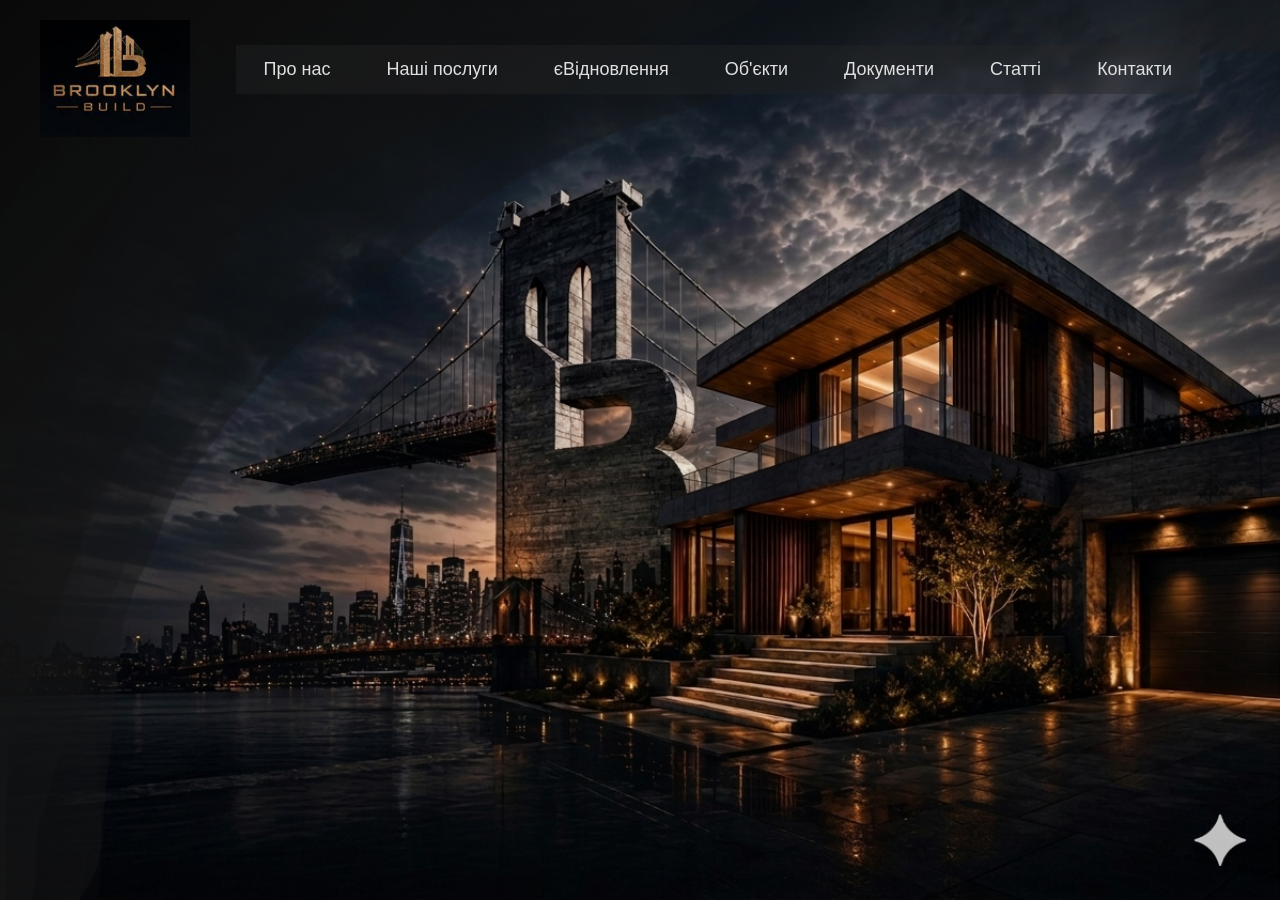
==== index.html @ 76607cf1 "Add files via upload" ====
<!DOCTYPE html>
<html lang="ru">
<head>
    <meta charset="UTF-8">
    <meta name="viewport" content="width=device-width, initial-scale=1.0">
    <title>Элитная Недвижимость</title>
    <link rel="stylesheet" href="style.css">
</head>
<body>
    <!-- СТАРТОВАЯ СТРАНИЦА -->
    <div id="home-page" class="page-container">
        <header class="header">
            <div class="logo">
                <img src="logo.png" alt="Логотип">
            </div>
            
            <nav class="nav-menu">
                <button class="nav-btn">Про нас</button>
                <button class="nav-btn">Наші послуги</button>
                <button class="nav-btn">єВідновлення</button>
                <button class="nav-btn">Об'єкти</button>
                <button class="nav-btn">Документи</button>
                <button class="nav-btn">Статті</button>
                <button class="nav-btn">Контакти</button>
            </nav>
        </header>

        <main class="main-content">
            <div class="estate-image">
                <picture>
                    <source media="(max-width: 768px)" srcset="estateMobile.png">
                    <img src="estate.png" alt="BROOKLYN BUILD">
                </picture>
            </div>
        </main>
    </div>

    <!-- ЭКРАН-ЗАГЛУШКА (скрыт по умолчанию) -->
    <div id="stub-page" class="page-container hidden">
        <header class="header">
            <div class="logo stub-logo">
                <img src="logo.png" alt="Логотип">
            </div>
        </header>
        <div class="stub-content">
            <button id="back-btn" class="nav-btn back-btn">Назад</button>
        </div>
    </div>

    <script src="script.js"></script>
</body>
</html>
---- style.css ----
/* Полный сброс отступов */
* {
    margin: 0;
    padding: 0;
    box-sizing: border-box;
}

body {
    background: linear-gradient(135deg, #0a0a0a 0%, #2c2c2c 100%);
    color: #ffffff;
    font-family: sans-serif;
    min-height: 100vh;
    position: relative;
    overflow-x: hidden;
}

/* --- ЛОГИКА ПЕРЕХОДОВ И ЗАГЛУШКА --- */
.hidden {
    display: none !important;
}

.page-container {
    width: 100%;
    height: 100vh;
    transition: opacity 0.5s ease, transform 0.5s ease;
    opacity: 1;
    transform: scale(1);
    position: absolute; 
    top: 0;
    left: 0;
}

/* Класс для плавного исчезновения и "отлетания" назад */
.fade-out {
    opacity: 0;
    transform: scale(0.95);
    pointer-events: none;
}

/* --- ЭКРАН-ЗАГЛУШКА --- */
#stub-page {
    z-index: 20;
    display: flex;
    flex-direction: column;
}

/* Принудительно включаем flex, когда страница активна */
#stub-page:not(.hidden) {
    display: flex !important;
}

.stub-logo {
    padding: 20px 40px;
}

.stub-logo img {
    max-width: 80px; 
}

.stub-content {
    flex-grow: 1;
    display: flex;
    justify-content: center;
    align-items: center;
}

.back-btn {
    font-size: 45px;          
    padding: 30px 120px;       
    border: 3px solid #D4AF37; 
    text-align: center;
}

/* --- ФОНОВЫЙ СЛОЙ (estate.png / estateMobile.png) --- */
.main-content {
    position: absolute;
    top: 0;
    left: 0;
    width: 100%;
    height: 100%;
    z-index: -1;
    display: flex;
    justify-content: flex-end; 
    align-items: center;
    padding: 0;
    pointer-events: none;
    overflow: hidden;
}

.estate-image, .estate-image picture {
    display: block;
    height: 100%;
}

.estate-image img {
    height: 100vh; 
    width: auto;
    object-fit: contain;
    object-position: right;
}

/* --- ВЕРХНИЙ СЛОЙ --- */
.header {
    display: flex;
    justify-content: space-between;
    align-items: flex-start;
    padding: 20px 40px;
    position: relative;
    z-index: 10;
}

.logo img {
    max-width: 150px;
    height: auto;
}

/* --- НАВИГАЦИЯ (Десктоп) --- */
.nav-menu {
    display: flex;
    gap: 0;
    margin-top: 25px;   
    margin-right: 40px; 
}

.nav-btn {
    background: rgba(40, 40, 40, 0.39); 
    color: #e0e0e0;
    border: none; 
    padding: 14px 28px; 
    cursor: pointer;
    font-size: 18px; 
    backdrop-filter: blur(5px);
    transition: all 0.3s ease;
    outline: none;
}

.nav-btn:hover {
    background: rgba(212, 175, 55, 0.15);
    color: #D4AF37;
    box-shadow: inset 0 0 15px rgba(212, 175, 55, 0.3), 0 0 10px rgba(212, 175, 55, 0.2);
}

.nav-btn:active {
    background: rgba(212, 175, 55, 0.3);
    color: #ffffff;
    box-shadow: inset 0 0 20px rgba(212, 175, 55, 0.5);
    transform: scale(0.98);
}

/* --- МОБИЛЬНАЯ ВЕРСИЯ (ДО 768px) --- */
@media (max-width: 768px) {
    /* Стили для первой страницы */
    #home-page .header {
        flex-direction: column;
        padding: 20px;
        height: 100vh;
    }

    .nav-menu {
        flex-direction: column;
        align-items: flex-start;
        margin: auto 0; 
        width: max-content; 
    }

    .nav-menu .nav-btn {
        width: 100%; 
        text-align: left;
        padding: 12px 20px; 
        font-size: 16px;
    }

    .main-content {
        justify-content: center; 
    }

    .estate-image img {
        max-width: 100vw;
        height: 100vh;
        object-fit: cover; 
        object-position: center;
        opacity: 1; 
    }

    /* Стили для страницы-заглушки */
    #stub-page {
        height: 100vh;
    }

    /* Возвращаем шапке заглушки нормальную высоту, чтобы она не выталкивала контент */
    #stub-page .header {
        height: auto;
        flex-direction: row;
        padding: 20px;
    }

    #stub-page .stub-logo {
        padding: 0;
    }

    /* Центрируем контент строго по центру экрана */
    #stub-page .stub-content {
        display: flex;
        flex-grow: 1;
        justify-content: center;
        align-items: center;
        width: 100%;
    }

    /* Делаем огромную кнопку адаптивной для мобильных */
    #stub-page .back-btn {
        font-size: 28px;          /* Чуть уменьшаем на смартфонах, чтобы не ломала экран */
        padding: 20px 60px;       
        width: auto;        
        margin: 0 auto;     
    }
}
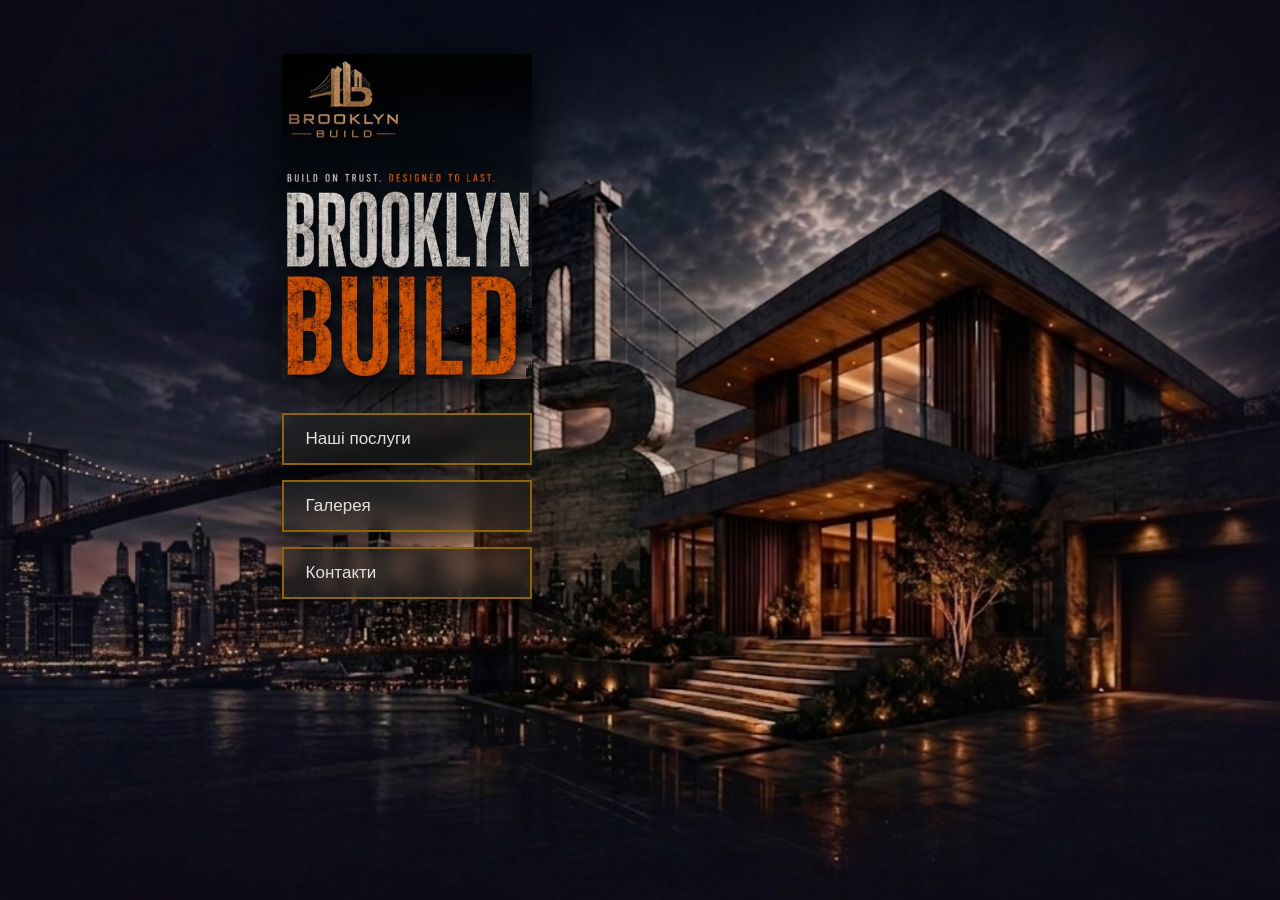
==== commit 5f346dae: "build 2" ====
--- a/index.html
+++ b/index.html
@@ -7,24 +7,8 @@
     <link rel="stylesheet" href="style.css">
 </head>
 <body>
-    <!-- СТАРТОВАЯ СТРАНИЦА -->
     <div id="home-page" class="page-container">
-        <header class="header">
-            <div class="logo">
-                <img src="logo.png" alt="Логотип">
-            </div>
-            
-            <nav class="nav-menu">
-                <button class="nav-btn">Про нас</button>
-                <button class="nav-btn">Наші послуги</button>
-                <button class="nav-btn">єВідновлення</button>
-                <button class="nav-btn">Об'єкти</button>
-                <button class="nav-btn">Документи</button>
-                <button class="nav-btn">Статті</button>
-                <button class="nav-btn">Контакти</button>
-            </nav>
-        </header>
-
+        
         <main class="main-content">
             <div class="estate-image">
                 <picture>
@@ -33,17 +17,59 @@
                 </picture>
             </div>
         </main>
+
+        <div class="content-wrapper">
+            <header class="header">
+                <div class="logo">
+                    <img src="logo.png" alt="Логотип">
+                </div>
+                
+                <nav class="nav-menu">
+                    <div class="dropdown-wrapper">
+                        <button class="nav-btn" id="services-btn">Наші послуги</button>
+                        <div class="dropdown-menu hidden" id="services-dropdown">
+                            <button class="sub-nav-btn">капітальне будівництво</button>
+                            <button class="sub-nav-btn">інженерні мережі</button>
+                            <button class="sub-nav-btn">ремонт та оздоблення</button>
+                            <button class="sub-nav-btn">проектування та дизайн</button>
+                            <button class="sub-nav-btn">операції з нерухомістю</button>
+                        </div>
+                    </div>
+                    <button class="nav-btn" data-target="gallery-page">Галерея</button>
+                    <button class="nav-btn" id="to-contacts-btn">Контакти</button>
+                </nav>
+            </header>
+        </div>
     </div>
 
-    <!-- ЭКРАН-ЗАГЛУШКА (скрыт по умолчанию) -->
     <div id="stub-page" class="page-container hidden">
-        <header class="header">
+        <header class="header-stub">
             <div class="logo stub-logo">
                 <img src="logo.png" alt="Логотип">
             </div>
         </header>
         <div class="stub-content">
-            <button id="back-btn" class="nav-btn back-btn">Назад</button>
+            <button class="nav-btn back-btn">Назад</button>
+        </div>
+    </div>
+
+    <div id="gallery-page" class="page-container gallery-container hidden">
+        <header class="header-stub" style="display: flex; justify-content: space-between; align-items: center;">
+            <div class="logo stub-logo">
+                <img src="logo.png" alt="Логотип">
+            </div>
+            <button class="nav-btn back-btn" style="margin-right: 40px;">Назад</button>
+        </header>
+        
+        <div class="gallery-scroll-view">
+            <div class="gallery-feed">
+                <img src="img1.jpg" alt="Объект 1">
+                <img src="img2.jpg" alt="Объект 2">
+                <img src="img3.jpg" alt="Объект 3">
+                <img src="img4.jpg" alt="Объект 4">
+                <img src="img5.jpg" alt="Объект 5">
+                <img src="img6.jpg" alt="Объект 6">
+            </div>
         </div>
     </div>
 
--- a/style.css
+++ b/style.css
@@ -14,7 +14,7 @@
     overflow-x: hidden;
 }
 
-/* --- ЛОГИКА ПЕРЕХОДОВ И ЗАГЛУШКА --- */
+/* --- ЛОГИКА ПЕРЕХОДОВ --- */
 .hidden {
     display: none !important;
 }
@@ -30,48 +30,26 @@
     left: 0;
 }
 
-/* Класс для плавного исчезновения и "отлетания" назад */
 .fade-out {
     opacity: 0;
     transform: scale(0.95);
     pointer-events: none;
 }
 
-/* --- ЭКРАН-ЗАГЛУШКА --- */
-#stub-page {
-    z-index: 20;
-    display: flex;
-    flex-direction: column;
-}
-
-/* Принудительно включаем flex, когда страница активна */
-#stub-page:not(.hidden) {
-    display: flex !important;
-}
-
-.stub-logo {
-    padding: 20px 40px;
-}
-
-.stub-logo img {
-    max-width: 80px; 
-}
-
-.stub-content {
-    flex-grow: 1;
-    display: flex;
-    justify-content: center;
-    align-items: center;
-}
-
-.back-btn {
-    font-size: 45px;          
-    padding: 30px 120px;       
-    border: 3px solid #D4AF37; 
-    text-align: center;
-}
-
-/* --- ФОНОВЫЙ СЛОЙ (estate.png / estateMobile.png) --- */
+/* Анимация для Галереи */
+.gallery-container {
+    transform: translateY(100%);
+    transition: transform 0.6s cubic-bezier(0.25, 1, 0.5, 1), opacity 0.6s ease;
+    background: #0a0a0a;
+    overflow: hidden;
+    z-index: 30;
+}
+
+.gallery-container.slide-up {
+    transform: translateY(0);
+}
+
+/* --- ФОНОВЫЙ СЛОЙ --- */
 .main-content {
     position: absolute;
     top: 0;
@@ -80,7 +58,7 @@
     height: 100%;
     z-index: -1;
     display: flex;
-    justify-content: flex-end; 
+    justify-content: center; 
     align-items: center;
     padding: 0;
     pointer-events: none;
@@ -89,129 +67,237 @@
 
 .estate-image, .estate-image picture {
     display: block;
+    width: 100%;
     height: 100%;
 }
 
 .estate-image img {
     height: 100vh; 
-    width: auto;
-    object-fit: contain;
-    object-position: right;
-}
-
-/* --- ВЕРХНИЙ СЛОЙ --- */
+    width: 100vw;
+    object-fit: cover; 
+    object-position: center;
+}
+
+/* --- ВЕРХНИЙ СЛОЙ И ЦЕНТРИРОВАНИЕ --- */
+.content-wrapper {
+    position: relative;
+    width: 100%;
+    max-width: 1400px; 
+    margin: 0 auto;
+    height: 100vh;
+    z-index: 10;
+    pointer-events: none; 
+}
+
+/* ПОДНЯЛИ ВЫШЕ ПО ВЕРТИКАЛИ */
 .header {
-    display: flex;
-    justify-content: space-between;
-    align-items: flex-start;
+    position: absolute;
+    top: 6vh; /* Было 15vh, подняли выше, чтобы влезли кнопки */
+    left: 22%; 
+    display: flex;
+    flex-direction: column; 
+    gap: 30px; /* Чуть уменьшили разрыв между лого и кнопками */
+    pointer-events: auto; 
+    padding: 0;
+}
+
+.logo img {
+    max-width: 250px;
+    height: auto;
+    filter: drop-shadow(0px 15px 20px rgba(0, 0, 0, 0.8)); 
+}
+
+/* --- НАВИГАЦИЯ (Десктоп) --- */
+.nav-menu {
+    display: flex;
+    flex-direction: column; 
+    gap: 15px; 
+    margin: 0;
+    width: 250px; /* СУЗИЛИ МЕНЮ под ширину логотипа-баннера (было 300px) */
+}
+
+.nav-btn {
+    width: 100%;
+    text-align: left; 
+    background: rgba(30, 30, 30, 0.6); 
+    color: #e0e0e0;
+    border: 2px solid #8B6508; 
+    padding: 14px 22px; 
+    cursor: pointer;
+    font-size: 17px; 
+    backdrop-filter: blur(8px);
+    transition: all 0.3s ease;
+    outline: none;
+    box-shadow: 0 10px 20px rgba(0, 0, 0, 0.6); 
+}
+
+.nav-btn:hover {
+    background: rgba(212, 175, 55, 0.2);
+    color: #D4AF37;
+    border-color: #D4AF37;
+    box-shadow: 0 15px 25px rgba(0, 0, 0, 0.8), inset 0 0 15px rgba(212, 175, 55, 0.2);
+}
+
+.nav-btn:active {
+    transform: scale(0.98);
+}
+
+/* --- ВЫПАДАЮЩЕЕ МЕНЮ (ОТКРЫТИЕ ВПРАВО-ВВЕРХ) --- */
+.dropdown-wrapper {
+    position: relative;
+    width: 100%;
+}
+
+.dropdown-menu {
+    position: absolute; 
+    bottom: -15px;      /* Выравниваем меню снизу-вверх, чтобы оно не уходило за экран */
+    left: 100%;         
+    margin-left: 15px;  
+    width: max-content; 
+    display: flex;
+    flex-direction: column;
+    gap: 8px;
+    animation: slideUpRight 0.3s ease forwards; /* Новая анимация */
+    z-index: 50;        
+}
+
+.sub-nav-btn {
+    background: rgba(15, 15, 15, 0.8);
+    color: #cccccc;
+    border: 1px solid #8B6508;
+    border-left: 4px solid #8B6508; 
+    padding: 12px 20px;
+    cursor: pointer;
+    font-size: 16px;
+    text-align: left;
+    transition: all 0.3s ease;
+    box-shadow: 0 5px 15px rgba(0, 0, 0, 0.5);
+    width: 100%;
+}
+
+.sub-nav-btn:hover {
+    background: rgba(212, 175, 55, 0.15);
+    color: #D4AF37;
+    border-left-color: #D4AF37;
+    transform: translateX(5px); 
+}
+
+/* Анимация вылета вправо и вверх */
+@keyframes slideUpRight {
+    from { opacity: 0; transform: translate(-15px, 15px); }
+    to { opacity: 1; transform: translate(0, 0); }
+}
+
+@keyframes slideDown {
+    from { opacity: 0; transform: translateY(-15px); }
+    to { opacity: 1; transform: translateY(0); }
+}
+
+/* --- ЭКРАНЫ: ЗАГЛУШКА И ГАЛЕРЕЯ --- */
+#stub-page {
+    z-index: 20;
+    display: flex;
+    flex-direction: column;
+}
+#stub-page:not(.hidden) { display: flex !important; }
+
+.header-stub {
     padding: 20px 40px;
     position: relative;
     z-index: 10;
 }
-
-.logo img {
-    max-width: 150px;
+.stub-logo img { max-width: 80px; }
+
+.stub-content {
+    flex-grow: 1;
+    display: flex;
+    justify-content: center;
+    align-items: center;
+}
+
+.back-btn {
+    font-size: 30px;          
+    padding: 20px 80px;       
+    border: 3px solid #D4AF37; 
+    text-align: center;
+    width: auto;
+}
+
+/* --- ЛЕНТА ГАЛЕРЕИ --- */
+.gallery-scroll-view {
+    width: 100%;
+    height: calc(100vh - 120px); 
+    overflow-y: auto;
+    padding: 20px;
+}
+
+.gallery-feed {
+    display: flex;
+    flex-direction: column;
+    align-items: center;
+    gap: 40px; 
+    padding-bottom: 60px;
+}
+
+.gallery-feed img {
+    max-width: calc(100% - 40px); 
     height: auto;
-}
-
-/* --- НАВИГАЦИЯ (Десктоп) --- */
-.nav-menu {
-    display: flex;
-    gap: 0;
-    margin-top: 25px;   
-    margin-right: 40px; 
-}
-
-.nav-btn {
-    background: rgba(40, 40, 40, 0.39); 
-    color: #e0e0e0;
-    border: none; 
-    padding: 14px 28px; 
-    cursor: pointer;
-    font-size: 18px; 
-    backdrop-filter: blur(5px);
-    transition: all 0.3s ease;
-    outline: none;
-}
-
-.nav-btn:hover {
-    background: rgba(212, 175, 55, 0.15);
-    color: #D4AF37;
-    box-shadow: inset 0 0 15px rgba(212, 175, 55, 0.3), 0 0 10px rgba(212, 175, 55, 0.2);
-}
-
-.nav-btn:active {
-    background: rgba(212, 175, 55, 0.3);
-    color: #ffffff;
-    box-shadow: inset 0 0 20px rgba(212, 175, 55, 0.5);
-    transform: scale(0.98);
+    object-fit: contain;
+    box-shadow: 0 20px 40px rgba(0,0,0,0.5);
+    border: 1px solid rgba(212, 175, 55, 0.2);
 }
 
 /* --- МОБИЛЬНАЯ ВЕРСИЯ (ДО 768px) --- */
 @media (max-width: 768px) {
-    /* Стили для первой страницы */
-    #home-page .header {
-        flex-direction: column;
+    .header {
+        position: relative; 
+        top: 0;
+        left: 0; 
         padding: 20px;
-        height: 100vh;
+        gap: 30px;
+        align-items: center; 
+    }
+
+    .logo img {
+        max-width: 200px;
     }
 
     .nav-menu {
-        flex-direction: column;
-        align-items: flex-start;
-        margin: auto 0; 
-        width: max-content; 
-    }
-
-    .nav-menu .nav-btn {
-        width: 100%; 
-        text-align: left;
+        width: 100%;
+        max-width: 320px; 
+    }
+
+    .nav-btn {
         padding: 12px 20px; 
         font-size: 16px;
     }
 
-    .main-content {
-        justify-content: center; 
-    }
-
-    .estate-image img {
-        max-width: 100vw;
-        height: 100vh;
-        object-fit: cover; 
-        object-position: center;
-        opacity: 1; 
-    }
-
-    /* Стили для страницы-заглушки */
-    #stub-page {
-        height: 100vh;
-    }
-
-    /* Возвращаем шапке заглушки нормальную высоту, чтобы она не выталкивала контент */
-    #stub-page .header {
-        height: auto;
-        flex-direction: row;
+    /* На телефонах меню снова открывается ВНИЗ */
+    .dropdown-menu {
+        position: relative;
+        left: 0;
+        bottom: auto; /* Сбрасываем выравнивание по низу */
+        margin-left: 20px;
+        margin-top: 10px;
+        width: auto;
+        animation: slideDown 0.3s ease forwards;
+    }
+
+    .header-stub {
         padding: 20px;
     }
 
-    #stub-page .stub-logo {
-        padding: 0;
-    }
-
-    /* Центрируем контент строго по центру экрана */
-    #stub-page .stub-content {
-        display: flex;
-        flex-grow: 1;
-        justify-content: center;
-        align-items: center;
-        width: 100%;
-    }
-
-    /* Делаем огромную кнопку адаптивной для мобильных */
-    #stub-page .back-btn {
-        font-size: 28px;          /* Чуть уменьшаем на смартфонах, чтобы не ломала экран */
-        padding: 20px 60px;       
-        width: auto;        
-        margin: 0 auto;     
+    .stub-logo img {
+        max-width: 60px;
+    }
+
+    #gallery-page .back-btn, #stub-page .back-btn {
+        margin: 0 !important;
+        font-size: 16px;
+        padding: 10px 20px;
+    }
+
+    .gallery-scroll-view {
+        height: calc(100vh - 80px);
     }
 }
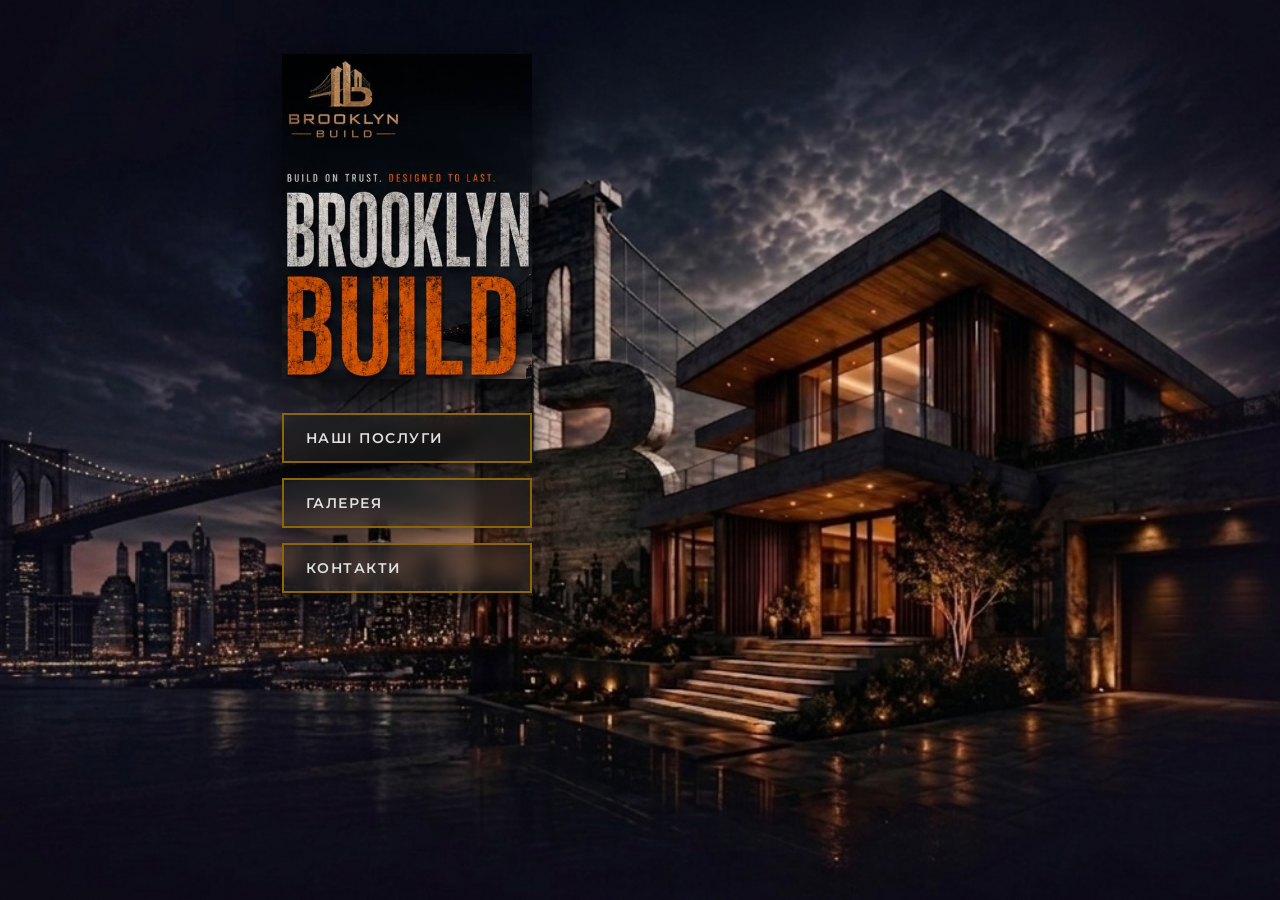
==== commit 703afb34: "Map" ====
--- a/index.html
+++ b/index.html
@@ -4,6 +4,10 @@
     <meta charset="UTF-8">
     <meta name="viewport" content="width=device-width, initial-scale=1.0">
     <title>Элитная Недвижимость</title>
+    <link rel="preconnect" href="https://fonts.googleapis.com">
+    <link rel="preconnect" href="https://fonts.gstatic.com" crossorigin>
+    <link href="https://fonts.googleapis.com/css2?family=Montserrat:wght@400;600&display=swap" rel="stylesheet">
+    
     <link rel="stylesheet" href="style.css">
 </head>
 <body>
--- a/style.css
+++ b/style.css
@@ -8,7 +8,7 @@
 body {
     background: linear-gradient(135deg, #0a0a0a 0%, #2c2c2c 100%);
     color: #ffffff;
-    font-family: sans-serif;
+    font-family: 'Montserrat', sans-serif; /* Изменили шрифт для всего сайта */
     min-height: 100vh;
     position: relative;
     overflow-x: hidden;
@@ -89,14 +89,13 @@
     pointer-events: none; 
 }
 
-/* ПОДНЯЛИ ВЫШЕ ПО ВЕРТИКАЛИ */
 .header {
     position: absolute;
-    top: 6vh; /* Было 15vh, подняли выше, чтобы влезли кнопки */
+    top: 6vh; 
     left: 22%; 
     display: flex;
     flex-direction: column; 
-    gap: 30px; /* Чуть уменьшили разрыв между лого и кнопками */
+    gap: 30px; 
     pointer-events: auto; 
     padding: 0;
 }
@@ -113,7 +112,7 @@
     flex-direction: column; 
     gap: 15px; 
     margin: 0;
-    width: 250px; /* СУЗИЛИ МЕНЮ под ширину логотипа-баннера (было 300px) */
+    width: 250px; 
 }
 
 .nav-btn {
@@ -124,7 +123,14 @@
     border: 2px solid #8B6508; 
     padding: 14px 22px; 
     cursor: pointer;
-    font-size: 17px; 
+    
+    /* СТИЛИЗАЦИЯ ТЕКСТА КНОПОК */
+    font-family: 'Montserrat', sans-serif;
+    font-size: 14px;                 /* Чуть уменьшили размер, так как шрифт сам по себе шире */
+    font-weight: 600;                /* Сделали буквы более выразительными */
+    text-transform: uppercase;       /* Все буквы заглавные (добавляет строгости) */
+    letter-spacing: 1.5px;           /* Стильный разряд между буквами */
+    
     backdrop-filter: blur(8px);
     transition: all 0.3s ease;
     outline: none;
@@ -142,7 +148,7 @@
     transform: scale(0.98);
 }
 
-/* --- ВЫПАДАЮЩЕЕ МЕНЮ (ОТКРЫТИЕ ВПРАВО-ВВЕРХ) --- */
+/* --- ВЫПАДАЮЩЕЕ МЕНЮ --- */
 .dropdown-wrapper {
     position: relative;
     width: 100%;
@@ -150,14 +156,14 @@
 
 .dropdown-menu {
     position: absolute; 
-    bottom: -15px;      /* Выравниваем меню снизу-вверх, чтобы оно не уходило за экран */
+    bottom: -15px;      
     left: 100%;         
     margin-left: 15px;  
     width: max-content; 
     display: flex;
     flex-direction: column;
     gap: 8px;
-    animation: slideUpRight 0.3s ease forwards; /* Новая анимация */
+    animation: slideUpRight 0.3s ease forwards; 
     z-index: 50;        
 }
 
@@ -168,7 +174,14 @@
     border-left: 4px solid #8B6508; 
     padding: 12px 20px;
     cursor: pointer;
-    font-size: 16px;
+    
+    /* СТИЛИЗАЦИЯ ПОДМЕНЮ */
+    font-family: 'Montserrat', sans-serif;
+    font-size: 12px;
+    font-weight: 400;
+    text-transform: uppercase;
+    letter-spacing: 1px;
+    
     text-align: left;
     transition: all 0.3s ease;
     box-shadow: 0 5px 15px rgba(0, 0, 0, 0.5);
@@ -182,7 +195,7 @@
     transform: translateX(5px); 
 }
 
-/* Анимация вылета вправо и вверх */
+/* Анимации */
 @keyframes slideUpRight {
     from { opacity: 0; transform: translate(-15px, 15px); }
     to { opacity: 1; transform: translate(0, 0); }
@@ -216,7 +229,7 @@
 }
 
 .back-btn {
-    font-size: 30px;          
+    font-size: 24px;          
     padding: 20px 80px;       
     border: 3px solid #D4AF37; 
     text-align: center;
@@ -269,14 +282,13 @@
 
     .nav-btn {
         padding: 12px 20px; 
-        font-size: 16px;
-    }
-
-    /* На телефонах меню снова открывается ВНИЗ */
+        font-size: 13px;
+    }
+
     .dropdown-menu {
         position: relative;
         left: 0;
-        bottom: auto; /* Сбрасываем выравнивание по низу */
+        bottom: auto; 
         margin-left: 20px;
         margin-top: 10px;
         width: auto;
@@ -293,7 +305,7 @@
 
     #gallery-page .back-btn, #stub-page .back-btn {
         margin: 0 !important;
-        font-size: 16px;
+        font-size: 14px;
         padding: 10px 20px;
     }
 
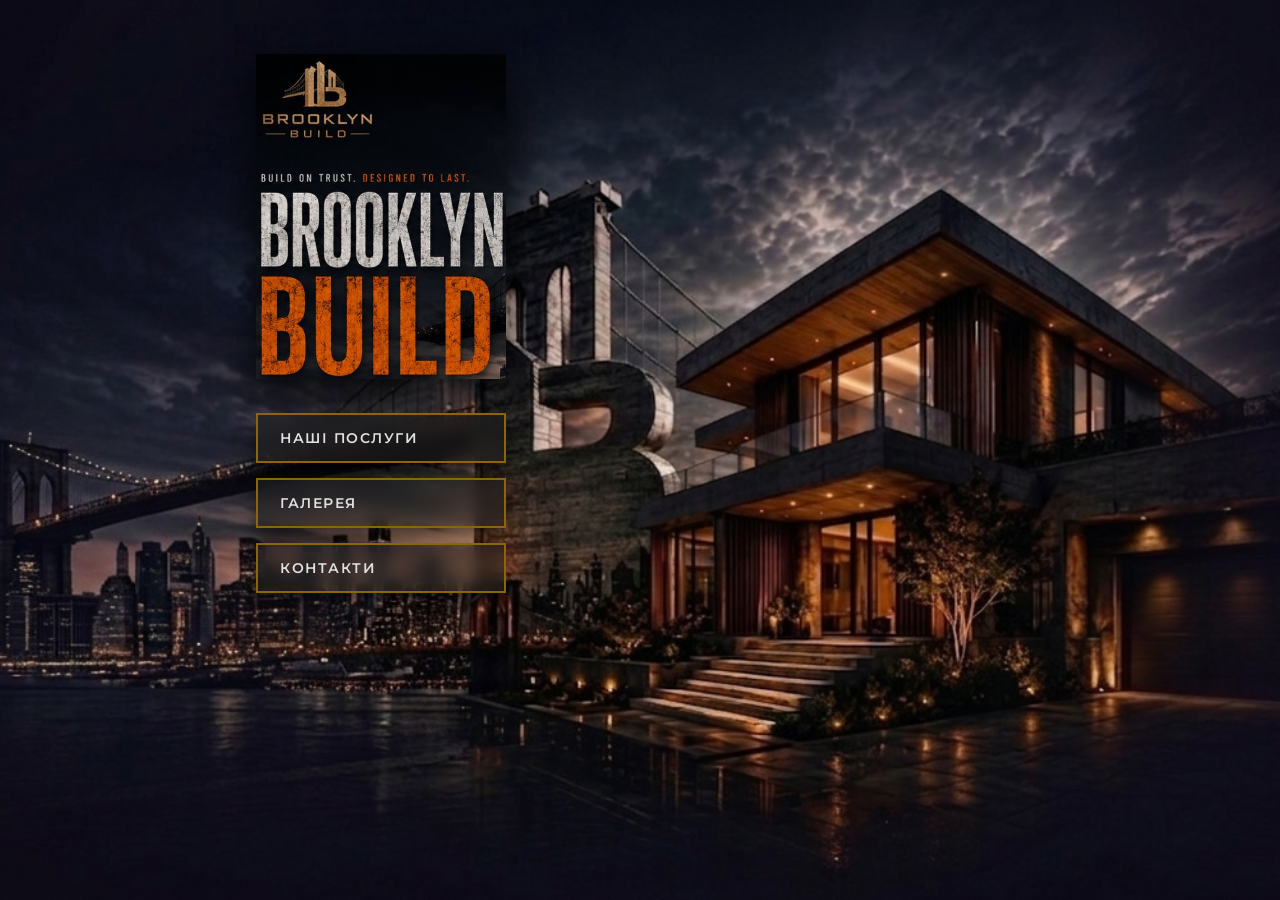
==== commit 6c8bb4b7: "map done" ====
--- a/index.html
+++ b/index.html
@@ -3,7 +3,7 @@
 <head>
     <meta charset="UTF-8">
     <meta name="viewport" content="width=device-width, initial-scale=1.0">
-    <title>Элитная Недвижимость</title>
+    <title>Brooklyn Build</title>
     <link rel="preconnect" href="https://fonts.googleapis.com">
     <link rel="preconnect" href="https://fonts.gstatic.com" crossorigin>
     <link href="https://fonts.googleapis.com/css2?family=Montserrat:wght@400;600&display=swap" rel="stylesheet">
--- a/style.css
+++ b/style.css
@@ -92,7 +92,7 @@
 .header {
     position: absolute;
     top: 6vh; 
-    left: 22%; 
+    left: 20%; 
     display: flex;
     flex-direction: column; 
     gap: 30px; 
@@ -168,7 +168,7 @@
 }
 
 .sub-nav-btn {
-    background: rgba(15, 15, 15, 0.8);
+    background: rgba(15, 15, 15, 0.933);
     color: #cccccc;
     border: 1px solid #8B6508;
     border-left: 4px solid #8B6508; 
@@ -189,10 +189,10 @@
 }
 
 .sub-nav-btn:hover {
-    background: rgba(212, 175, 55, 0.15);
-    color: #D4AF37;
-    border-left-color: #D4AF37;
-    transform: translateX(5px); 
+    background: #4b3900c8; /* Плотный золотой цвет без прозрачности */
+    color: #ffffff;      /* Текст становится черным для максимального контраста */
+    border-left-color: #ffffff; /* По желанию: левая полоска подсветится белым */
+    transform: translateX(8px); /* Легкий аккуратный сдвиг вправо при наведении */
 }
 
 /* Анимации */
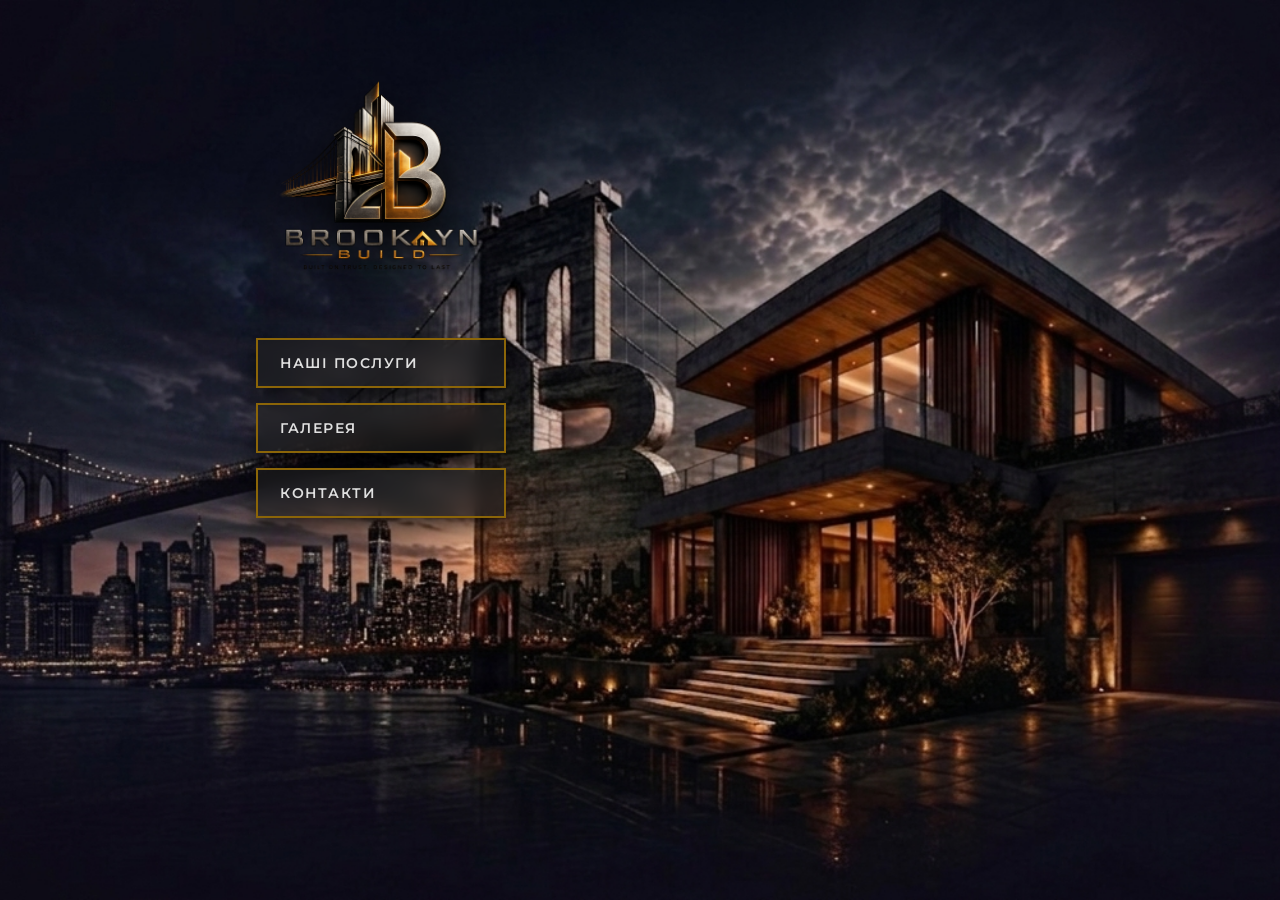
==== commit 9928f3d4: "updated logo" ====
--- a/index.html
+++ b/index.html
@@ -1,5 +1,5 @@
 <!DOCTYPE html>
-<html lang="ru">
+<html lang="uk">
 <head>
     <meta charset="UTF-8">
     <meta name="viewport" content="width=device-width, initial-scale=1.0">
@@ -7,7 +7,6 @@
     <link rel="preconnect" href="https://fonts.googleapis.com">
     <link rel="preconnect" href="https://fonts.gstatic.com" crossorigin>
     <link href="https://fonts.googleapis.com/css2?family=Montserrat:wght@400;600&display=swap" rel="stylesheet">
-    
     <link rel="stylesheet" href="style.css">
 </head>
 <body>
@@ -22,25 +21,48 @@
             </div>
         </main>
 
+        <button class="menu-toggle" id="menu-toggle-btn" aria-label="Відкрити меню">
+            <div class="burger-icon">
+                <span></span>
+                <span></span>
+                <span></span>
+            </div>
+        </button>
+
+        <div class="phone-widget" id="phone-widget">
+            <a href="tel:+380960906699" class="phone-number">+380 (96) 090 66 99</a>
+            <button class="phone-btn" id="phone-btn" aria-label="Зателефонувати">
+                <svg viewBox="0 0 24 24" width="24" height="24" fill="currentColor">
+                    <path d="M6.62 10.79a15.15 15.15 0 006.59 6.59l2.2-2.2a1 1 0 011.11-.27 11.72 11.72 0 003.74.6 1 1 0 011 1v3.5a1 1 0 01-1 1A16 16 0 013 4a1 1 0 011-1h3.5a1 1 0 011 1 11.72 11.72 0 00.6 3.74 1 1 0 01-.27 1.1l-2.21 2.22z"/>
+                </svg>
+            </button>
+        </div>
+
         <div class="content-wrapper">
             <header class="header">
                 <div class="logo">
                     <img src="logo.png" alt="Логотип">
                 </div>
                 
-                <nav class="nav-menu">
-                    <div class="dropdown-wrapper">
-                        <button class="nav-btn" id="services-btn">Наші послуги</button>
-                        <div class="dropdown-menu hidden" id="services-dropdown">
-                            <button class="sub-nav-btn">капітальне будівництво</button>
-                            <button class="sub-nav-btn">інженерні мережі</button>
-                            <button class="sub-nav-btn">ремонт та оздоблення</button>
-                            <button class="sub-nav-btn">проектування та дизайн</button>
-                            <button class="sub-nav-btn">операції з нерухомістю</button>
+                <nav class="nav-menu" id="mobile-nav-menu">
+                    <div class="menu-mobile-logo">
+                        <img src="logo.png" alt="Brooklyn Build">
+                    </div>
+
+                    <div class="nav-buttons-wrapper">
+                        <div class="dropdown-wrapper">
+                            <button class="nav-btn" id="services-btn">Наші послуги</button>
+                            <div class="dropdown-menu hidden" id="services-dropdown">
+                                <button class="sub-nav-btn">капітальне будівництво</button>
+                                <button class="sub-nav-btn">інженерні мережі</button>
+                                <button class="sub-nav-btn">ремонт та оздоблення</button>
+                                <button class="sub-nav-btn">проектування та дизайн</button>
+                                <button class="sub-nav-btn">операції з нерухомістю</button>
+                            </div>
                         </div>
+                        <button class="nav-btn" data-target="gallery-page">Галерея</button>
+                        <button class="nav-btn" id="to-contacts-btn">Контакти</button>
                     </div>
-                    <button class="nav-btn" data-target="gallery-page">Галерея</button>
-                    <button class="nav-btn" id="to-contacts-btn">Контакти</button>
                 </nav>
             </header>
         </div>
@@ -67,12 +89,12 @@
         
         <div class="gallery-scroll-view">
             <div class="gallery-feed">
-                <img src="img1.jpg" alt="Объект 1">
-                <img src="img2.jpg" alt="Объект 2">
-                <img src="img3.jpg" alt="Объект 3">
-                <img src="img4.jpg" alt="Объект 4">
-                <img src="img5.jpg" alt="Объект 5">
-                <img src="img6.jpg" alt="Объект 6">
+                <img src="img1.jpg" alt="Об'єкт 1">
+                <img src="img2.jpg" alt="Об'єкт 2">
+                <img src="img3.jpg" alt="Об'єкт 3">
+                <img src="img4.jpg" alt="Об'єкт 4">
+                <img src="img5.jpg" alt="Об'єкт 5">
+                <img src="img6.jpg" alt="Об'єкт 6">
             </div>
         </div>
     </div>
--- a/style.css
+++ b/style.css
@@ -1,4 +1,4 @@
-/* Полный сброс отступов */
+/* Повний сброс отступів */
 * {
     margin: 0;
     padding: 0;
@@ -8,7 +8,7 @@
 body {
     background: linear-gradient(135deg, #0a0a0a 0%, #2c2c2c 100%);
     color: #ffffff;
-    font-family: 'Montserrat', sans-serif; /* Изменили шрифт для всего сайта */
+    font-family: 'Montserrat', sans-serif;
     min-height: 100vh;
     position: relative;
     overflow-x: hidden;
@@ -115,6 +115,17 @@
     width: 250px; 
 }
 
+.menu-mobile-logo {
+    display: none;
+}
+
+.nav-buttons-wrapper {
+    display: flex;
+    flex-direction: column;
+    gap: 15px;
+    width: 100%;
+}
+
 .nav-btn {
     width: 100%;
     text-align: left; 
@@ -123,14 +134,11 @@
     border: 2px solid #8B6508; 
     padding: 14px 22px; 
     cursor: pointer;
-    
-    /* СТИЛИЗАЦИЯ ТЕКСТА КНОПОК */
     font-family: 'Montserrat', sans-serif;
-    font-size: 14px;                 /* Чуть уменьшили размер, так как шрифт сам по себе шире */
-    font-weight: 600;                /* Сделали буквы более выразительными */
-    text-transform: uppercase;       /* Все буквы заглавные (добавляет строгости) */
-    letter-spacing: 1.5px;           /* Стильный разряд между буквами */
-    
+    font-size: 14px; 
+    font-weight: 600; 
+    text-transform: uppercase; 
+    letter-spacing: 1.5px; 
     backdrop-filter: blur(8px);
     transition: all 0.3s ease;
     outline: none;
@@ -174,14 +182,11 @@
     border-left: 4px solid #8B6508; 
     padding: 12px 20px;
     cursor: pointer;
-    
-    /* СТИЛИЗАЦИЯ ПОДМЕНЮ */
     font-family: 'Montserrat', sans-serif;
     font-size: 12px;
     font-weight: 400;
     text-transform: uppercase;
     letter-spacing: 1px;
-    
     text-align: left;
     transition: all 0.3s ease;
     box-shadow: 0 5px 15px rgba(0, 0, 0, 0.5);
@@ -189,10 +194,10 @@
 }
 
 .sub-nav-btn:hover {
-    background: #4b3900c8; /* Плотный золотой цвет без прозрачности */
-    color: #ffffff;      /* Текст становится черным для максимального контраста */
-    border-left-color: #ffffff; /* По желанию: левая полоска подсветится белым */
-    transform: translateX(8px); /* Легкий аккуратный сдвиг вправо при наведении */
+    background: #4b3900c8; 
+    color: #ffffff;      
+    border-left-color: #ffffff; 
+    transform: translateX(8px); 
 }
 
 /* Анимации */
@@ -260,13 +265,68 @@
     border: 1px solid rgba(212, 175, 55, 0.2);
 }
 
+/* --- СКРЫТИЕ МОБИЛЬНЫХ ЭЛЕМЕНТОВ НА ДЕСТКОПЕ --- */
+.menu-toggle, .phone-widget {
+    display: none;
+}
+
 /* --- МОБИЛЬНАЯ ВЕРСИЯ (ДО 768px) --- */
 @media (max-width: 768px) {
+    
+    /* КРУГЛАЯ КНОПКА МЕНЮ ВНИЗУ СЛЕВА */
+    .menu-toggle {
+        display: flex;
+        justify-content: center;
+        align-items: center;
+        position: fixed;
+        bottom: 30px; 
+        left: 25px;
+        width: 50px;
+        height: 50px;
+        background: #8B6508;
+        border: 2px solid #D4AF37;
+        border-radius: 50%;
+        cursor: pointer;
+        box-shadow: 0 5px 15px rgba(0,0,0,0.5);
+        z-index: 100;
+        transition: transform 0.3s ease, background 0.3s ease;
+    }
+
+    .burger-icon {
+        width: 22px;
+        height: 16px;
+        display: flex;
+        flex-direction: column;
+        justify-content: space-between;
+    }
+
+    .burger-icon span {
+        display: block;
+        width: 100%;
+        height: 2.5px;
+        background-color: #ffffff;
+        border-radius: 2px;
+        transition: all 0.3s ease-in-out;
+    }
+
+    .menu-toggle.active {
+        background: #D4AF37;
+        transform: rotate(90deg);
+    }
+
+    .menu-toggle.active .burger-icon span:nth-child(1) {
+        transform: translateY(7px) rotate(45deg);
+    }
+    .menu-toggle.active .burger-icon span:nth-child(2) {
+        opacity: 0;
+    }
+    .menu-toggle.active .burger-icon span:nth-child(3) {
+        transform: translateY(-6.5px) rotate(-45deg);
+    }
+
     .header {
-        position: relative; 
-        top: 0;
-        left: 0; 
-        padding: 20px;
+        position: static; 
+        padding: 40px 20px;
         gap: 30px;
         align-items: center; 
     }
@@ -275,9 +335,57 @@
         max-width: 200px;
     }
 
+    /* ШТОРКА МЕНЮ НА МОБИЛЬНОМ */
     .nav-menu {
+        position: fixed;
+        bottom: 0; 
+        left: -100%; 
+        width: 80%;
+        max-width: 320px;
+        height: 100vh;
+        background: rgba(10, 10, 10, 0.96);
+        backdrop-filter: blur(15px);
+        border-right: 2px solid #8B6508;
+        padding: 0 20px; /* Убираем лишние паддинги, распределяем внутренними блоками */
+        display: flex;
+        flex-direction: column;
+        justify-content: center; /* Центрирует всё содержимое шторки */
+        align-items: center;
+        transition: left 0.4s cubic-bezier(0.25, 1, 0.5, 1);
+        z-index: 90;
+        pointer-events: auto;
+    }
+
+    .nav-menu.open {
+        left: 0;
+    }
+
+    /* МОБИЛЬНЫЙ ЛОГОТИП СВЕРХУ ШТОРКИ */
+    .menu-mobile-logo {
+        display: flex;
+        justify-content: center;
+        align-items: center;
         width: 100%;
-        max-width: 320px; 
+        position: absolute;
+        top: 40px; /* Фиксированный отступ от верхнего края */
+        left: 0;
+    }
+
+    .menu-mobile-logo img {
+        max-width: 150px; /* Оптимальный аккуратный размер */
+        height: auto;
+        filter: drop-shadow(0px 10px 15px rgba(0, 0, 0, 0.6));
+    }
+
+    /* ОБЕРТКА КНОПОК: ЖЕСТКАЯ ВЕРТИКАЛЬНАЯ ЦЕНТРОВКА */
+    .nav-buttons-wrapper {
+        display: flex;
+        flex-direction: column;
+        gap: 20px;
+        width: 100%;
+        height: auto;
+        justify-content: center; /* Строго вертикально по центру */
+        margin-top: 60px; /* Балансирует визуальный вес из-за логотипа сверху */
     }
 
     .nav-btn {
@@ -289,12 +397,72 @@
         position: relative;
         left: 0;
         bottom: auto; 
-        margin-left: 20px;
+        margin-left: 10px;
         margin-top: 10px;
-        width: auto;
+        width: 100%;
         animation: slideDown 0.3s ease forwards;
     }
 
+    /* --- КНОПКА СВЯЗИ ВНИЗУ СПРАВА --- */
+    .phone-widget {
+        display: flex;
+        align-items: center;
+        position: fixed;
+        bottom: 30px;
+        right: 25px;
+        z-index: 100;
+    }
+
+    .phone-number {
+        background: rgba(30, 30, 30, 0.9);
+        border: 2px solid #8B6508;
+        border-right: none;
+        color: #ffffff;
+        text-decoration: none;
+        font-family: 'Montserrat', sans-serif;
+        font-size: 14px;
+        font-weight: 600;
+        padding: 12px 20px;
+        border-radius: 25px 0 0 25px;
+        backdrop-filter: blur(8px);
+        box-shadow: -5px 5px 15px rgba(0,0,0,0.4);
+        max-width: 0;
+        opacity: 0;
+        padding-left: 0;
+        padding-right: 0;
+        overflow: hidden;
+        white-space: nowrap;
+        transition: all 0.4s cubic-bezier(0.25, 1, 0.5, 1);
+    }
+
+    .phone-widget.active .phone-number {
+        max-width: 220px;
+        opacity: 1;
+        padding-left: 20px;
+        padding-right: 15px;
+    }
+
+    .phone-btn {
+        width: 50px;
+        height: 50px;
+        background: #8B6508;
+        border: 2px solid #D4AF37;
+        border-radius: 50%;
+        color: #ffffff;
+        display: flex;
+        justify-content: center;
+        align-items: center;
+        cursor: pointer;
+        box-shadow: 0 5px 15px rgba(0,0,0,0.5);
+        transition: transform 0.3s ease, background 0.3s ease;
+    }
+
+    .phone-widget.active .phone-btn {
+        background: #D4AF37;
+        transform: rotate(135deg);
+    }
+
+    /* Стили заглушек */
     .header-stub {
         padding: 20px;
     }
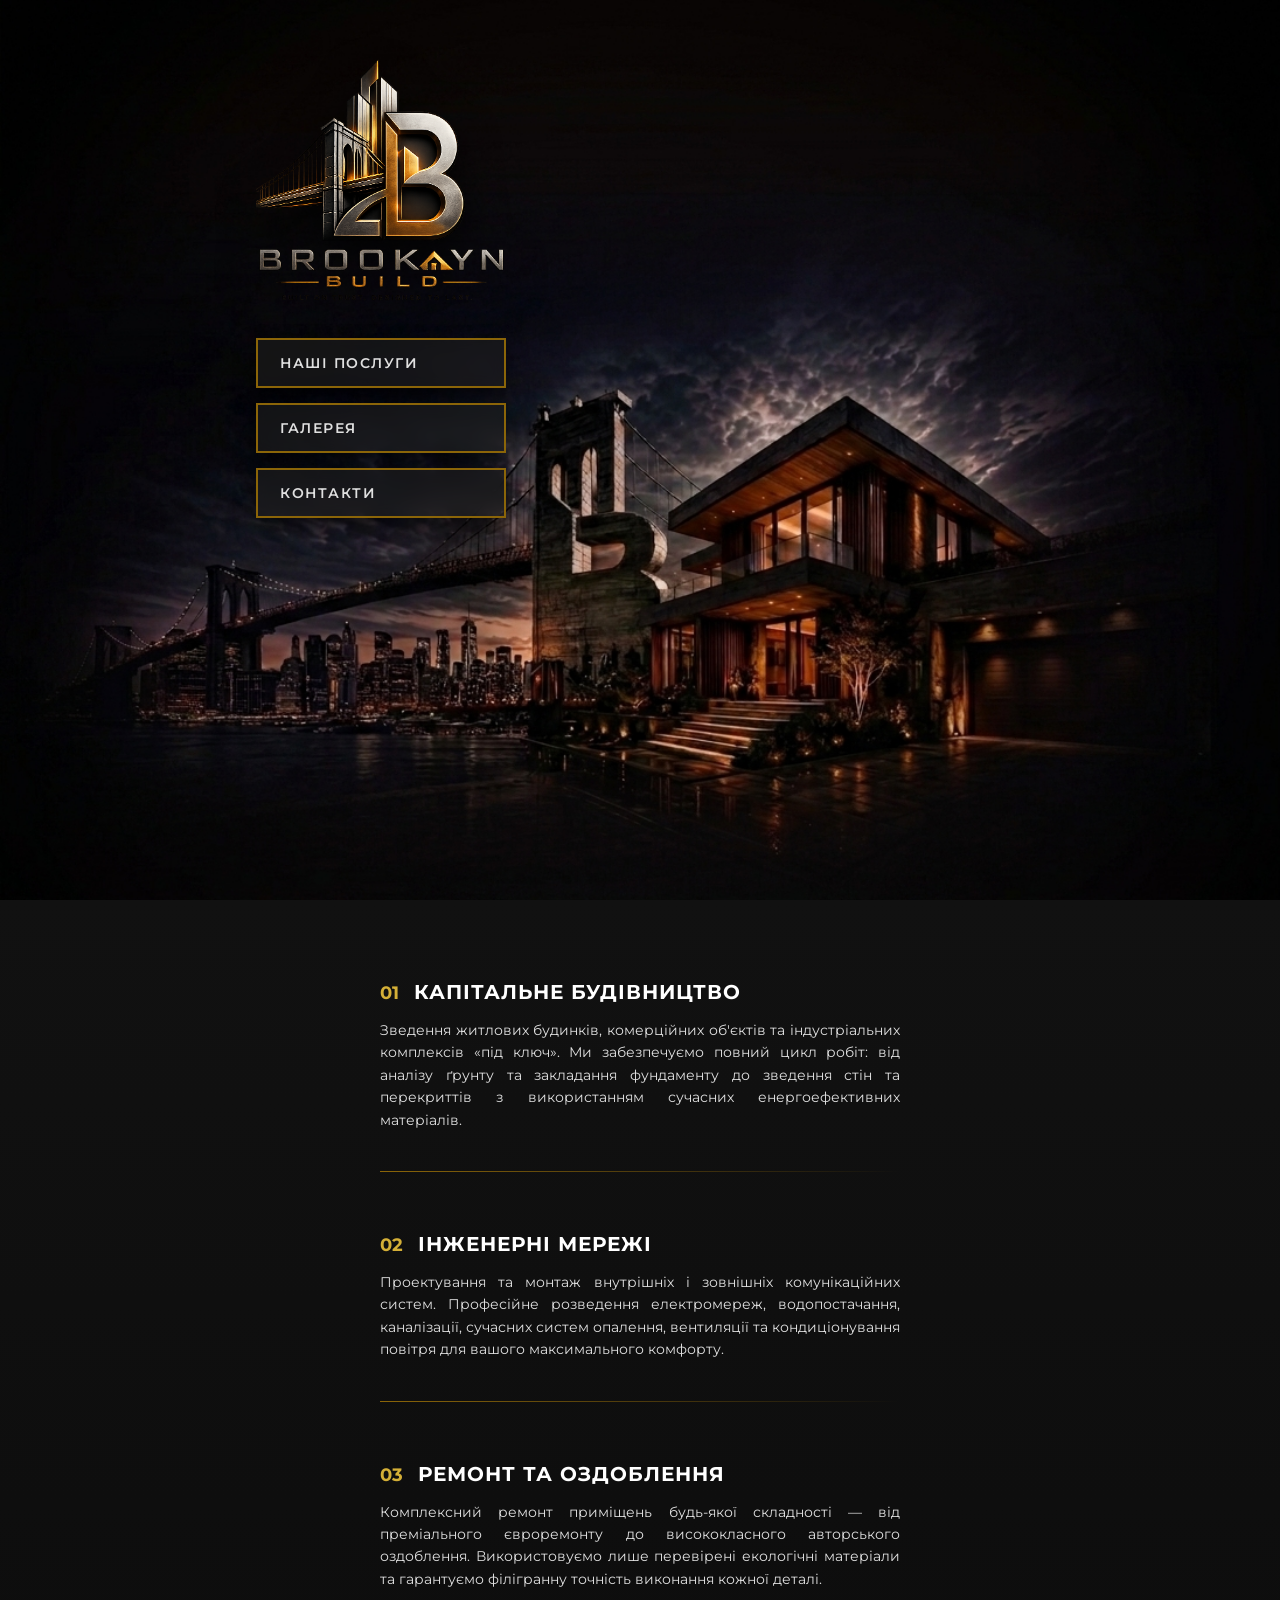
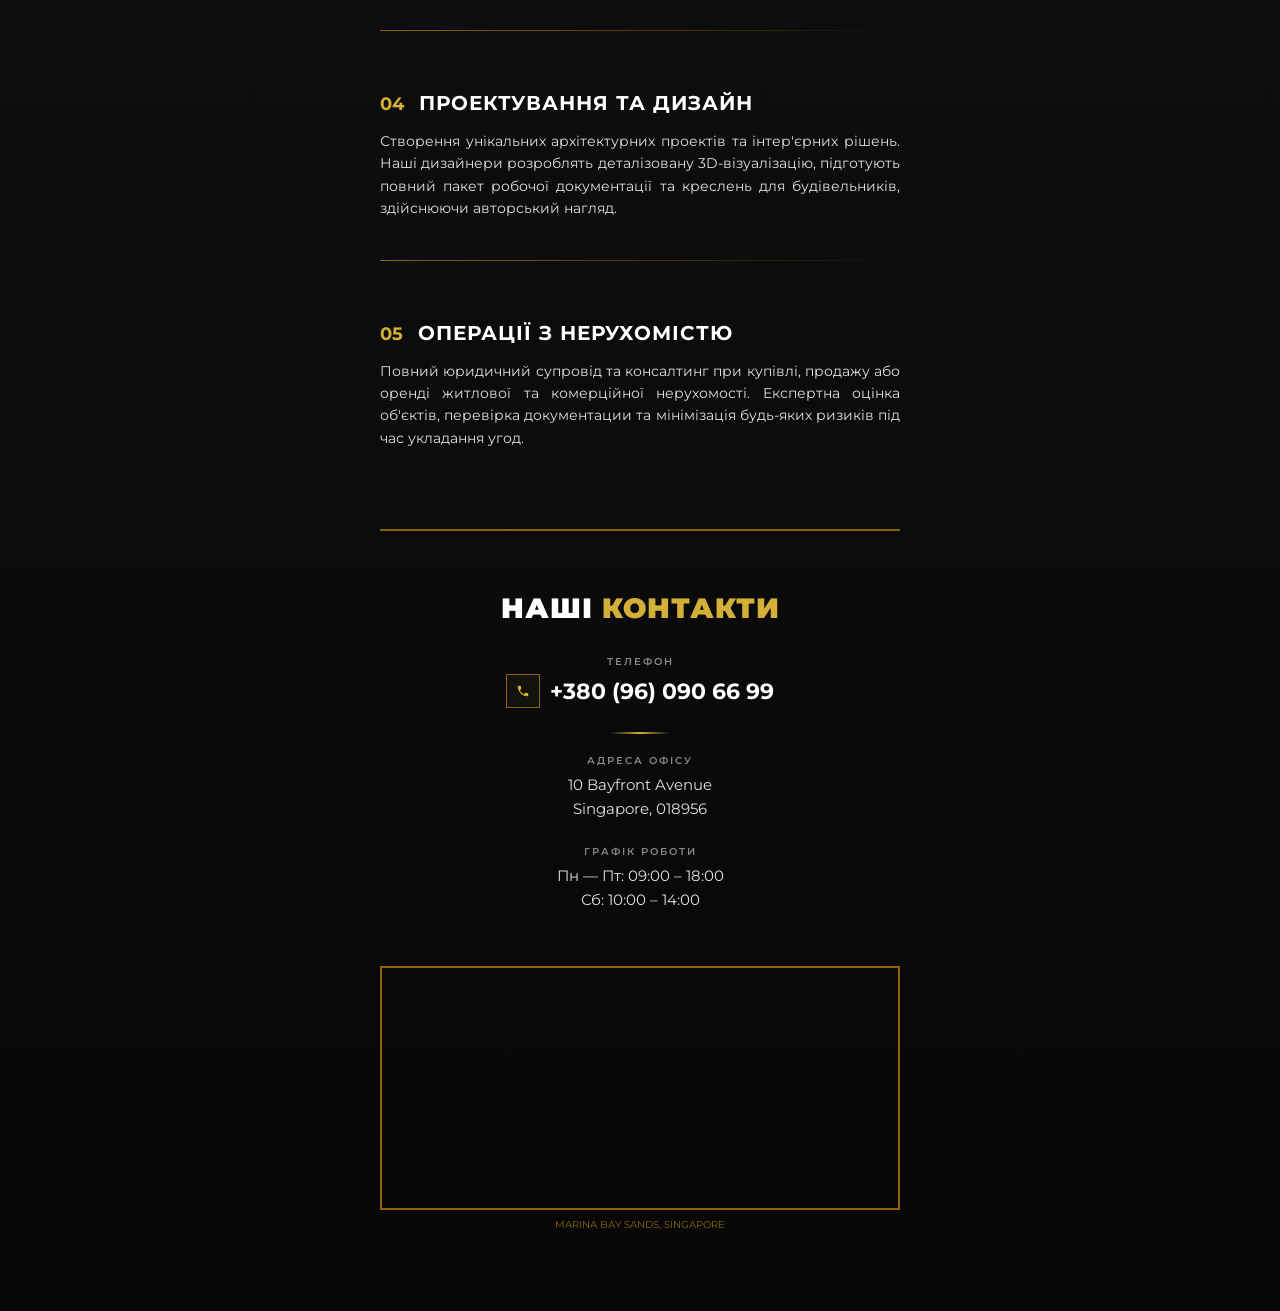
==== commit ef7b0248: "doomscroling implemented" ====
--- a/index.html
+++ b/index.html
@@ -6,12 +6,12 @@
     <title>Brooklyn Build</title>
     <link rel="preconnect" href="https://fonts.googleapis.com">
     <link rel="preconnect" href="https://fonts.gstatic.com" crossorigin>
-    <link href="https://fonts.googleapis.com/css2?family=Montserrat:wght@400;600&display=swap" rel="stylesheet">
-    <link rel="stylesheet" href="style.css">
+    <link href="https://fonts.googleapis.com/css2?family=Montserrat:wght=300;400;600;700;900&display=swap" rel="stylesheet">
+    <link rel="stylesheet" href="style.css?v=2">
 </head>
 <body>
-    <div id="home-page" class="page-container">
-        
+
+    <div id="home-page" class="main-hero-section">
         <main class="main-content">
             <div class="estate-image">
                 <picture>
@@ -20,23 +20,6 @@
                 </picture>
             </div>
         </main>
-
-        <button class="menu-toggle" id="menu-toggle-btn" aria-label="Відкрити меню">
-            <div class="burger-icon">
-                <span></span>
-                <span></span>
-                <span></span>
-            </div>
-        </button>
-
-        <div class="phone-widget" id="phone-widget">
-            <a href="tel:+380960906699" class="phone-number">+380 (96) 090 66 99</a>
-            <button class="phone-btn" id="phone-btn" aria-label="Зателефонувати">
-                <svg viewBox="0 0 24 24" width="24" height="24" fill="currentColor">
-                    <path d="M6.62 10.79a15.15 15.15 0 006.59 6.59l2.2-2.2a1 1 0 011.11-.27 11.72 11.72 0 003.74.6 1 1 0 011 1v3.5a1 1 0 01-1 1A16 16 0 013 4a1 1 0 011-1h3.5a1 1 0 011 1 11.72 11.72 0 00.6 3.74 1 1 0 01-.27 1.1l-2.21 2.22z"/>
-                </svg>
-            </button>
-        </div>
 
         <div class="content-wrapper">
             <header class="header">
@@ -53,30 +36,142 @@
                         <div class="dropdown-wrapper">
                             <button class="nav-btn" id="services-btn">Наші послуги</button>
                             <div class="dropdown-menu hidden" id="services-dropdown">
-                                <button class="sub-nav-btn">капітальне будівництво</button>
-                                <button class="sub-nav-btn">інженерні мережі</button>
-                                <button class="sub-nav-btn">ремонт та оздоблення</button>
-                                <button class="sub-nav-btn">проектування та дизайн</button>
-                                <button class="sub-nav-btn">операції з нерухомістю</button>
+                                <button class="sub-nav-btn" data-target="service-building">капітальне будівництво</button>
+                                <button class="sub-nav-btn" data-target="service-networks">інженерні мережі</button>
+                                <button class="sub-nav-btn" data-target="service-repair">ремонт та оздоблення</button>
+                                <button class="sub-nav-btn" data-target="service-design">проектування та дизайн</button>
+                                <button class="sub-nav-btn" data-target="service-estate">операції з нерухомістю</button>
                             </div>
                         </div>
-                        <button class="nav-btn" data-target="gallery-page">Галерея</button>
-                        <button class="nav-btn" id="to-contacts-btn">Контакти</button>
+                        <button class="nav-btn" id="to-gallery-btn">Галерея</button>
+                        <a href="contacts.html" class="nav-btn" id="to-contacts-btn" style="text-decoration: none; display: inline-block; width: 100%;">Контакти</a>
                     </div>
                 </nav>
             </header>
         </div>
     </div>
 
-    <div id="stub-page" class="page-container hidden">
-        <header class="header-stub">
-            <div class="logo stub-logo">
-                <img src="logo.png" alt="Логотип">
+    <div id="services-page" class="services-scroll-container">
+        
+        <section id="service-building" class="service-card">
+            <div class="service-header">
+                <span class="service-num">01</span>
+                <h2>Капітальне будівництво</h2>
             </div>
-        </header>
-        <div class="stub-content">
-            <button class="nav-btn back-btn">Назад</button>
+            <p class="service-desc">
+                Зведення житлових будинків, комерційних об'єктів та індустріальних комплексів «під ключ». Ми забезпечуємо повний цикл робіт: від аналізу ґрунту та закладання фундаменту до зведення стін та перекриттів з використанням сучасних енергоефективних матеріалів.
+            </p>
+            <div class="service-divider"></div>
+        </section>
+
+        <section id="service-networks" class="service-card">
+            <div class="service-header">
+                <span class="service-num">02</span>
+                <h2>Інженерні мережі</h2>
+            </div>
+            <p class="service-desc">
+                Проектування та монтаж внутрішніх і зовнішніх комунікаційних систем. Професійне розведення електромереж, водопостачання, каналізації, сучасних систем опалення, вентиляції та кондиціонування повітря для вашого максимального комфорту.
+            </p>
+            <div class="service-divider"></div>
+        </section>
+
+        <section id="service-repair" class="service-card">
+            <div class="service-header">
+                <span class="service-num">03</span>
+                <h2>Ремонт та оздоблення</h2>
+            </div>
+            <p class="service-desc">
+                Комплексний ремонт приміщень будь-якої складності — від преміального євроремонту до висококласного авторського оздоблення. Використовуємо лише перевірені екологічні матеріали та гарантуємо філігранну точність виконання кожної деталі.
+            </p>
+            <div class="service-divider"></div>
+        </section>
+
+        <section id="service-design" class="service-card">
+            <div class="service-header">
+                <span class="service-num">04</span>
+                <h2>Проектування та дизайн</h2>
+            </div>
+            <p class="service-desc">
+                Створення унікальних архітектурних проектів та інтер'єрних рішень. Наші дизайнери розроблять деталізовану 3D-візуалізацію, підготують повний пакет робочої документації та креслень для будівельників, здійснюючи авторський нагляд.
+            </p>
+            <div class="service-divider"></div>
+        </section>
+
+        <section id="service-estate" class="service-card">
+            <div class="service-header">
+                <span class="service-num">05</span>
+                <h2>Операції з нерухомістю</h2>
+            </div>
+            <p class="service-desc">
+                Повний юридичний супровід та консалтинг при купівлі, продажу або оренді житлової та комерційної нерухомості. Експертна оцінка об'єктів, перевірка документации та мінімізація будь-яких ризиків під час укладання угод.
+            </p>
+        </section>
+
+        <footer id="landing-contacts" class="footer-contacts-block">
+            <div class="info-block">
+                <h2 class="contacts-title">Наші <span>контакти</span></h2>
+
+                <div class="contact-block">
+                    <div class="contact-label">Телефон</div>
+                    <a href="tel:+380960906699" class="phone-link">
+                        <div class="phone-icon">
+                            <svg viewBox="0 0 24 24" xmlns="http://www.w3.org/2000/svg">
+                                <path d="M6.6 10.8c1.4 2.8 3.8 5.1 6.6 6.6l2.2-2.2c.3-.3.7-.4 1-.2 1.1.4 2.3.6 3.6.6.6 0 1 .4 1 1V20c0 .6-.4 1-1 1-9.4 0-17-7.6-17-17 0-.6.4-1 1-1h3.5c.6 0 1 .4 1 1 0 1.3.2 2.5.6 3.6.1.3 0 .7-.2 1L6.6 10.8z"/>
+                            </svg>
+                        </div>
+                        +380 (96) 090 66 99
+                    </a>
+                </div>
+
+                <div class="gold-divider"></div>
+
+                <div class="contact-block">
+                    <div class="contact-label">Адреса офісу</div>
+                    <div class="address-text">
+                        10 Bayfront Avenue<br>
+                        Singapore, 018956
+                    </div>
+                </div>
+
+                <div class="contact-block">
+                    <div class="contact-label">Графік роботи</div>
+                    <div class="address-text">
+                        Пн — Пт: 09:00 – 18:00<br>
+                        Сб: 10:00 – 14:00
+                    </div>
+                </div>
+            </div>
+
+            <div class="map-wrapper">
+                <div class="map-frame">
+                    <iframe
+                        src="https://maps.google.com/maps?q=Marina+Bay+Sands,+10+Bayfront+Avenue,+Singapore+018956&t=m&z=16&output=embed&iwloc=near"
+                        allowfullscreen=""
+                        loading="lazy"
+                        referrerpolicy="no-referrer-when-downgrade"
+                        title="Marina Bay Sands, Singapore">
+                    </iframe>
+                </div>
+                <p class="map-caption">Marina Bay Sands, Singapore</p>
+            </div>
+        </footer>
+    </div>
+
+    <button class="menu-toggle" id="menu-toggle-btn" aria-label="Відкрити меню">
+        <div class="burger-icon">
+            <span></span>
+            <span></span>
+            <span></span>
         </div>
+    </button>
+
+    <div class="phone-widget" id="phone-widget">
+        <a href="tel:+380960906699" class="phone-number">+380 (96) 090 66 99</a>
+        <button class="phone-btn" id="phone-btn" aria-label="Зателефонувати">
+            <svg viewBox="0 0 24 24" width="24" height="24" fill="currentColor">
+                <path d="M6.62 10.79a15.15 15.15 0 006.59 6.59l2.2-2.2a1 1 0 011.11-.27 11.72 11.72 0 003.74.6 1 1 0 011 1v3.5a1 1 0 01-1 1A16 16 0 013 4a1 1 0 011-1h3.5a1 1 0 011 1 11.72 11.72 0 00.6 3.74 1 1 0 01-.27 1.1l-2.21 2.22z"/>
+            </svg>
+        </button>
     </div>
 
     <div id="gallery-page" class="page-container gallery-container hidden">
@@ -84,7 +179,7 @@
             <div class="logo stub-logo">
                 <img src="logo.png" alt="Логотип">
             </div>
-            <button class="nav-btn back-btn" style="margin-right: 40px;">Назад</button>
+            <button class="nav-btn back-btn" id="close-gallery-btn" style="margin-right: 40px;">Назад</button>
         </header>
         
         <div class="gallery-scroll-view">
@@ -92,9 +187,6 @@
                 <img src="img1.jpg" alt="Об'єкт 1">
                 <img src="img2.jpg" alt="Об'єкт 2">
                 <img src="img3.jpg" alt="Об'єкт 3">
-                <img src="img4.jpg" alt="Об'єкт 4">
-                <img src="img5.jpg" alt="Об'єкт 5">
-                <img src="img6.jpg" alt="Об'єкт 6">
             </div>
         </div>
     </div>
--- a/style.css
+++ b/style.css
@@ -1,94 +1,67 @@
-/* Повний сброс отступів */
+/* ==========================================================================
+   1. БАЗОВЫЕ И ГЛОБАЛЬНЫЕ СТИЛИ (ДЛЯ ВСЕХ УСТРОЙСТВ)
+   ========================================================================== */
 * {
     margin: 0;
     padding: 0;
     box-sizing: border-box;
 }
 
+:root {
+    --gold: #D4AF37;
+    --gold-dark: #8B6508;
+    --text-light: #e0e0e0;
+    --text-dim: #888;
+}
+
 body {
-    background: linear-gradient(135deg, #0a0a0a 0%, #2c2c2c 100%);
+    background: #0a0a0a;
     color: #ffffff;
     font-family: 'Montserrat', sans-serif;
     min-height: 100vh;
-    position: relative;
     overflow-x: hidden;
-}
-
-/* --- ЛОГИКА ПЕРЕХОДОВ --- */
+    overflow-y: auto; /* Разрешаем нормальный скролл страницы */
+}
+
 .hidden {
     display: none !important;
 }
 
-.page-container {
+/* ==========================================================================
+   2. ГЛАВНЫЙ ЭКРАН (HERO SECTION)
+   ========================================================================== */
+.main-hero-section {
     width: 100%;
     height: 100vh;
-    transition: opacity 0.5s ease, transform 0.5s ease;
-    opacity: 1;
-    transform: scale(1);
-    position: absolute; 
-    top: 0;
-    left: 0;
-}
-
-.fade-out {
-    opacity: 0;
-    transform: scale(0.95);
-    pointer-events: none;
-}
-
-/* Анимация для Галереи */
-.gallery-container {
-    transform: translateY(100%);
-    transition: transform 0.6s cubic-bezier(0.25, 1, 0.5, 1), opacity 0.6s ease;
-    background: #0a0a0a;
-    overflow: hidden;
-    z-index: 30;
-}
-
-.gallery-container.slide-up {
-    transform: translateY(0);
-}
-
-/* --- ФОНОВЫЙ СЛОЙ --- */
+    position: relative;
+    z-index: 10;
+}
+
 .main-content {
     position: absolute;
-    top: 0;
+    top: 0; 
     left: 0;
-    width: 100%;
+    width: 100%; 
     height: 100%;
     z-index: -1;
-    display: flex;
-    justify-content: center; 
-    align-items: center;
-    padding: 0;
-    pointer-events: none;
-    overflow: hidden;
-}
-
-.estate-image, .estate-image picture {
+}
+
+.estate-image, .estate-image picture, .estate-image img {
     display: block;
     width: 100%;
     height: 100%;
-}
-
-.estate-image img {
-    height: 100vh; 
-    width: 100vw;
-    object-fit: cover; 
+    object-fit: cover;
     object-position: center;
 }
 
-/* --- ВЕРХНИЙ СЛОЙ И ЦЕНТРИРОВАНИЕ --- */
 .content-wrapper {
     position: relative;
     width: 100%;
-    max-width: 1400px; 
-    margin: 0 auto;
     height: 100vh;
     z-index: 10;
-    pointer-events: none; 
-}
-
+}
+
+/* Шапка и логотип для десктопа */
 .header {
     position: absolute;
     top: 6vh; 
@@ -96,8 +69,6 @@
     display: flex;
     flex-direction: column; 
     gap: 30px; 
-    pointer-events: auto; 
-    padding: 0;
 }
 
 .logo img {
@@ -106,17 +77,18 @@
     filter: drop-shadow(0px 15px 20px rgba(0, 0, 0, 0.8)); 
 }
 
-/* --- НАВИГАЦИЯ (Десктоп) --- */
+/* ==========================================================================
+   3. НАВИГАЦИЯ И КНОПКИ (ДЕСКТОПНЫЙ ВАРИАНТ)
+   ========================================================================== */
 .nav-menu {
     display: flex;
     flex-direction: column; 
     gap: 15px; 
-    margin: 0;
     width: 250px; 
 }
 
-.menu-mobile-logo {
-    display: none;
+.menu-mobile-logo { 
+    display: none; 
 }
 
 .nav-buttons-wrapper {
@@ -131,7 +103,7 @@
     text-align: left; 
     background: rgba(30, 30, 30, 0.6); 
     color: #e0e0e0;
-    border: 2px solid #8B6508; 
+    border: 2px solid var(--gold-dark); 
     padding: 14px 22px; 
     cursor: pointer;
     font-family: 'Montserrat', sans-serif;
@@ -141,343 +113,440 @@
     letter-spacing: 1.5px; 
     backdrop-filter: blur(8px);
     transition: all 0.3s ease;
-    outline: none;
     box-shadow: 0 10px 20px rgba(0, 0, 0, 0.6); 
 }
 
 .nav-btn:hover {
     background: rgba(212, 175, 55, 0.2);
-    color: #D4AF37;
-    border-color: #D4AF37;
-    box-shadow: 0 15px 25px rgba(0, 0, 0, 0.8), inset 0 0 15px rgba(212, 175, 55, 0.2);
-}
-
-.nav-btn:active {
-    transform: scale(0.98);
-}
-
-/* --- ВЫПАДАЮЩЕЕ МЕНЮ --- */
-.dropdown-wrapper {
-    position: relative;
-    width: 100%;
+    color: var(--gold);
+    border-color: var(--gold);
+}
+
+/* Выпадающее подменю услуг */
+.dropdown-wrapper { 
+    position: relative; 
+    width: 100%; 
 }
 
 .dropdown-menu {
     position: absolute; 
-    bottom: -15px;      
+    bottom: -15px; 
     left: 100%;         
-    margin-left: 15px;  
+    margin-left: 15px; 
     width: max-content; 
-    display: flex;
-    flex-direction: column;
+    display: flex; 
+    flex-direction: column; 
     gap: 8px;
-    animation: slideUpRight 0.3s ease forwards; 
     z-index: 50;        
 }
 
 .sub-nav-btn {
-    background: rgba(15, 15, 15, 0.933);
+    background: rgba(15, 15, 15, 0.95);
     color: #cccccc;
-    border: 1px solid #8B6508;
-    border-left: 4px solid #8B6508; 
+    border: 1px solid var(--gold-dark);
+    border-left: 4px solid var(--gold-dark); 
     padding: 12px 20px;
     cursor: pointer;
     font-family: 'Montserrat', sans-serif;
     font-size: 12px;
-    font-weight: 400;
     text-transform: uppercase;
     letter-spacing: 1px;
     text-align: left;
-    transition: all 0.3s ease;
-    box-shadow: 0 5px 15px rgba(0, 0, 0, 0.5);
-    width: 100%;
-}
-
-.sub-nav-btn:hover {
-    background: #4b3900c8; 
-    color: #ffffff;      
-    border-left-color: #ffffff; 
-    transform: translateX(8px); 
-}
-
-/* Анимации */
-@keyframes slideUpRight {
-    from { opacity: 0; transform: translate(-15px, 15px); }
-    to { opacity: 1; transform: translate(0, 0); }
-}
-
-@keyframes slideDown {
-    from { opacity: 0; transform: translateY(-15px); }
-    to { opacity: 1; transform: translateY(0); }
-}
-
-/* --- ЭКРАНЫ: ЗАГЛУШКА И ГАЛЕРЕЯ --- */
-#stub-page {
-    z-index: 20;
-    display: flex;
-    flex-direction: column;
-}
-#stub-page:not(.hidden) { display: flex !important; }
-
-.header-stub {
-    padding: 20px 40px;
+    width: 100%;
+}
+
+/* ==========================================================================
+   4. БЛОК УСЛУГ И КОНТАКТОВ (ОСНОВНОЙ СКРОЛЛ-КОНТЕНТ)
+   ========================================================================== */
+.services-scroll-container {
+    width: 100%;
+    background: linear-gradient(to bottom, #111111 0%, #070707 100%);
     position: relative;
-    z-index: 10;
-}
-.stub-logo img { max-width: 80px; }
-
-.stub-content {
-    flex-grow: 1;
-    display: flex;
-    justify-content: center;
-    align-items: center;
-}
-
-.back-btn {
-    font-size: 24px;          
-    padding: 20px 80px;       
-    border: 3px solid #D4AF37; 
-    text-align: center;
-    width: auto;
-}
-
-/* --- ЛЕНТА ГАЛЕРЕИ --- */
-.gallery-scroll-view {
-    width: 100%;
-    height: calc(100vh - 120px); 
-    overflow-y: auto;
-    padding: 20px;
-}
-
-.gallery-feed {
+    z-index: 1; /* Контент лежит в самом низу по слоям, чтобы не перекрывать меню */
+    padding: 80px 24px;
     display: flex;
     flex-direction: column;
     align-items: center;
+}
+
+.service-card {
+    width: 100%;
+    max-width: 520px;
+    margin-bottom: 60px;
+    scroll-margin-top: 40px; 
+}
+
+.service-header { 
+    display: flex; 
+    align-items: baseline; 
+    gap: 15px; 
+    margin-bottom: 15px; 
+}
+
+.service-num { 
+    font-size: 18px; 
+    font-weight: 700; 
+    color: var(--gold); 
+}
+
+.service-header h2 { 
+    font-size: 20px; 
+    font-weight: 700; 
+    text-transform: uppercase; 
+    letter-spacing: 1px; 
+    color: #ffffff; 
+}
+
+.service-desc { 
+    font-size: 14px; 
+    line-height: 1.6; 
+    color: var(--text-light); 
+    text-align: justify; 
+}
+
+.service-divider { 
+    width: 100%; 
+    height: 1px; 
+    background: linear-gradient(to right, var(--gold-dark), transparent); 
+    margin-top: 40px; 
+}
+
+/* Стили блока контактов */
+.footer-contacts-block {
+    width: 100%;
+    max-width: 520px;
+    margin-top: 20px;
+    padding-top: 60px;
+    border-top: 2px solid var(--gold-dark);
+    display: flex;
+    flex-direction: column;
+    align-items: center;
+    scroll-margin-top: 40px;
+}
+
+.info-block { 
+    width: 100%; 
+    text-align: center; 
+}
+
+.contacts-title { 
+    font-size: 28px; 
+    font-weight: 900; 
+    text-transform: uppercase; 
+    margin-bottom: 30px; 
+    letter-spacing: 1px;
+}
+
+.contacts-title span { 
+    color: var(--gold); 
+}
+
+.contact-block { 
+    margin-bottom: 24px; 
+}
+
+.contact-label { 
+    font-size: 10px; 
+    font-weight: 600; 
+    letter-spacing: 2px; 
+    text-transform: uppercase; 
+    color: var(--text-dim); 
+    margin-bottom: 6px; 
+}
+
+.phone-link { 
+    display: inline-flex; 
+    align-items: center; 
+    gap: 10px; 
+    text-decoration: none; 
+    color: #ffffff; 
+    font-size: 22px; 
+    font-weight: 700; 
+}
+
+.phone-icon { 
+    width: 34px; 
+    height: 34px; 
+    border: 1px solid var(--gold-dark); 
+    display: flex; 
+    align-items: center; 
+    justify-content: center; 
+    background: rgba(212,175,55,0.05); 
+}
+
+.phone-icon svg { 
+    width: 14px; 
+    height: 14px; 
+    fill: var(--gold); 
+}
+
+.address-text { 
+    font-size: 15px; 
+    color: var(--text-light); 
+    line-height: 1.6; 
+}
+
+.gold-divider { 
+    width: 60px; 
+    height: 2px; 
+    background: linear-gradient(to right, transparent, var(--gold), transparent); 
+    margin: 20px auto; 
+}
+
+.map-wrapper { 
+    width: 100%; 
+    margin-top: 30px; 
+}
+
+.map-frame { 
+    position: relative; 
+    border: 2px solid var(--gold-dark); 
+    overflow: hidden; 
+}
+
+.map-frame iframe { 
+    width: 100%; 
+    height: 240px; 
+    border: none; 
+    display: block; 
+    filter: grayscale(20%); 
+}
+
+.map-caption { 
+    margin-top: 8px; 
+    text-align: center; 
+    font-size: 10px; 
+    color: var(--gold-dark); 
+    text-transform: uppercase; 
+}
+
+/* ==========================================================================
+   5. СТРАНИЦА ГАЛЕРЕИ (ПОЛНОЭКРАННЫЙ СЛАЙДЕР)
+   ========================================================================== */
+.gallery-container {
+    position: fixed;
+    top: 0; 
+    left: 0; 
+    width: 100%; 
+    height: 100vh;
+    transform: translateY(100%);
+    transition: transform 0.5s cubic-bezier(0.4, 0, 0.2, 1);
+    background: #0a0a0a;
+    z-index: 200000; /* Выше абсолютно всего на сайте */
+}
+
+.gallery-container.slide-up { 
+    transform: translateY(0); 
+}
+
+.gallery-scroll-view { 
+    width: 100%; 
+    height: calc(100vh - 120px); 
+    overflow-y: auto; 
+    padding: 20px; 
+}
+
+.gallery-feed { 
+    display: flex; 
+    flex-direction: column; 
+    align-items: center; 
     gap: 40px; 
-    padding-bottom: 60px;
-}
-
-.gallery-feed img {
+}
+
+.gallery-feed img { 
     max-width: calc(100% - 40px); 
-    height: auto;
-    object-fit: contain;
-    box-shadow: 0 20px 40px rgba(0,0,0,0.5);
-    border: 1px solid rgba(212, 175, 55, 0.2);
-}
-
-/* --- СКРЫТИЕ МОБИЛЬНЫХ ЭЛЕМЕНТОВ НА ДЕСТКОПЕ --- */
-.menu-toggle, .phone-widget {
-    display: none;
-}
-
-/* --- МОБИЛЬНАЯ ВЕРСИЯ (ДО 768px) --- */
+    height: auto; 
+    border: 1px solid rgba(212, 175, 55, 0.2); 
+}
+
+.header-stub {
+    padding: 20px;
+    background: #111;
+}
+
+/* Стили по умолчанию для скрытых кнопок на десктопе */
+.menu-toggle { 
+    display: none; 
+}
+.phone-widget { 
+    display: none; 
+}
+
+
+/* ==========================================================================
+   6. АДАПТИВНАЯ МОБИЛЬНАЯ ВЕРСИЯ (ЭКРАНЫ ДО 768px)
+   ========================================================================== */
 @media (max-width: 768px) {
     
-    /* КРУГЛАЯ КНОПКА МЕНЮ ВНИЗУ СЛЕВА */
+    /* Сбрасываем десктопное позиционирование логотипа */
+    .header { 
+        position: static; 
+        padding: 40px 20px; 
+        align-items: center; 
+    }
+    
+    .logo img { 
+        max-width: 200px; 
+    }
+
+    /* ФИКСИРУЕМ КНОПКУ ГАМБУРГЕРА ПОВЕРХ ВСЕЙ СТРАНИЦЫ */
     .menu-toggle {
-        display: flex;
+        display: flex !important;
         justify-content: center;
         align-items: center;
-        position: fixed;
-        bottom: 30px; 
-        left: 25px;
-        width: 50px;
-        height: 50px;
-        background: #8B6508;
-        border: 2px solid #D4AF37;
-        border-radius: 50%;
-        cursor: pointer;
-        box-shadow: 0 5px 15px rgba(0,0,0,0.5);
-        z-index: 100;
-        transition: transform 0.3s ease, background 0.3s ease;
-    }
-
-    .burger-icon {
-        width: 22px;
-        height: 16px;
-        display: flex;
-        flex-direction: column;
-        justify-content: space-between;
-    }
-
-    .burger-icon span {
-        display: block;
-        width: 100%;
-        height: 2.5px;
-        background-color: #ffffff;
-        border-radius: 2px;
-        transition: all 0.3s ease-in-out;
-    }
-
-    .menu-toggle.active {
-        background: #D4AF37;
-        transform: rotate(90deg);
-    }
-
-    .menu-toggle.active .burger-icon span:nth-child(1) {
-        transform: translateY(7px) rotate(45deg);
-    }
-    .menu-toggle.active .burger-icon span:nth-child(2) {
-        opacity: 0;
-    }
-    .menu-toggle.active .burger-icon span:nth-child(3) {
-        transform: translateY(-6.5px) rotate(-45deg);
-    }
-
-    .header {
-        position: static; 
-        padding: 40px 20px;
-        gap: 30px;
-        align-items: center; 
-    }
-
-    .logo img {
-        max-width: 200px;
-    }
-
-    /* ШТОРКА МЕНЮ НА МОБИЛЬНОМ */
+        position: fixed !important; 
+        bottom: 30px !important; 
+        left: 25px !important;
+        width: 50px !important; 
+        height: 50px !important;
+        background: #8B6508 !important; 
+        border: 2px solid #D4AF37 !important; 
+        border-radius: 50% !important;
+        cursor: pointer !important; 
+        box-shadow: 0 5px 15px rgba(0,0,0,0.7) !important;
+        z-index: 99999 !important; /* Самый высокий приоритет слоя */
+        transition: transform 0.3s ease !important;
+    }
+
+    .burger-icon { 
+        width: 22px; 
+        height: 16px; 
+        display: flex; 
+        flex-direction: column; 
+        justify-content: space-between; 
+    }
+    
+    .burger-icon span { 
+        display: block; 
+        width: 100%; 
+        height: 2.5px; 
+        background-color: #ffffff; 
+        transition: all 0.3s ease; 
+    }
+
+    /* Анимация превращения гамбургера в крестик 'X' */
+    .menu-toggle.active { 
+        transform: rotate(90deg) !important; 
+    }
+    .menu-toggle.active .burger-icon span:nth-child(1) { transform: translateY(7px) rotate(45deg); }
+    .menu-toggle.active .burger-icon span:nth-child(2) { opacity: 0; }
+    .menu-toggle.active .burger-icon span:nth-child(3) { transform: translateY(-6.5px) rotate(-45deg); }
+
+    /* МОБИЛЬНОЕ МЕНЮ: ЖЕЛЕЗОБЕТОННЫЙ ЧЕРНЫЙ МАТОВЫЙ СЛОЙ */
     .nav-menu {
-        position: fixed;
-        bottom: 0; 
-        left: -100%; 
-        width: 80%;
-        max-width: 320px;
-        height: 100vh;
-        background: rgba(10, 10, 10, 0.96);
-        backdrop-filter: blur(15px);
-        border-right: 2px solid #8B6508;
-        padding: 0 20px; /* Убираем лишние паддинги, распределяем внутренними блоками */
-        display: flex;
-        flex-direction: column;
-        justify-content: center; /* Центрирует всё содержимое шторки */
-        align-items: center;
-        transition: left 0.4s cubic-bezier(0.25, 1, 0.5, 1);
-        z-index: 90;
-        pointer-events: auto;
-    }
-
-    .nav-menu.open {
-        left: 0;
-    }
-
-    /* МОБИЛЬНЫЙ ЛОГОТИП СВЕРХУ ШТОРКИ */
-    .menu-mobile-logo {
-        display: flex;
-        justify-content: center;
-        align-items: center;
-        width: 100%;
-        position: absolute;
-        top: 40px; /* Фиксированный отступ от верхнего края */
-        left: 0;
-    }
-
-    .menu-mobile-logo img {
-        max-width: 150px; /* Оптимальный аккуратный размер */
-        height: auto;
-        filter: drop-shadow(0px 10px 15px rgba(0, 0, 0, 0.6));
-    }
-
-    /* ОБЕРТКА КНОПОК: ЖЕСТКАЯ ВЕРТИКАЛЬНАЯ ЦЕНТРОВКА */
-    .nav-buttons-wrapper {
-        display: flex;
-        flex-direction: column;
-        gap: 20px;
-        width: 100%;
-        height: auto;
-        justify-content: center; /* Строго вертикально по центру */
-        margin-top: 60px; /* Балансирует визуальный вес из-за логотипа сверху */
-    }
-
-    .nav-btn {
-        padding: 12px 20px; 
-        font-size: 13px;
-    }
-
+        position: fixed !important; 
+        bottom: 0 !important; 
+        left: -100% !important; 
+        width: 80% !important; 
+        max-width: 320px !important; 
+        height: 100vh !important;
+        background: #0a0a0a !important; /* Плотный черный фон */
+        border-right: 2px solid #8B6508 !important; 
+        padding: 0 20px !important; 
+        display: flex !important; 
+        flex-direction: column !important; 
+        justify-content: center !important; 
+        align-items: center !important;
+        transition: left 0.4s cubic-bezier(0.25, 1, 0.5, 1) !important;
+        z-index: 99990 !important; /* Выше контента, но чуть ниже кнопки гамбургера */
+    }
+
+    /* Когда меню открыто, оно выезжает на экран */
+    .nav-menu.open { 
+        left: 0 !important; 
+    }
+
+    .menu-mobile-logo { 
+        display: flex !important; 
+        justify-content: center; 
+        position: absolute; 
+        top: 40px; 
+        left: 0; 
+        width: 100%; 
+    }
+    
+    .menu-mobile-logo img { 
+        max-width: 150px; 
+    }
+
+    .nav-buttons-wrapper { 
+        display: flex !important; 
+        flex-direction: column !important; 
+        gap: 20px !important; 
+        width: 100% !important; 
+        margin-top: 60px !important; 
+    }
+
+    .nav-btn { 
+        padding: 12px 20px !important; 
+        font-size: 13px !important; 
+        background: #111111 !important; 
+    }
+
+    /* Мобильное выпадающее подменю */
     .dropdown-menu {
-        position: relative;
-        left: 0;
-        bottom: auto; 
-        margin-left: 10px;
-        margin-top: 10px;
-        width: 100%;
-        animation: slideDown 0.3s ease forwards;
-    }
-
-    /* --- КНОПКА СВЯЗИ ВНИЗУ СПРАВА --- */
-    .phone-widget {
-        display: flex;
-        align-items: center;
-        position: fixed;
-        bottom: 30px;
-        right: 25px;
-        z-index: 100;
-    }
-
+        position: relative !important; 
+        left: 0 !important; 
+        bottom: auto !important; 
+        margin: 10px 0 0 10px !important; 
+        width: 100% !important;
+        background: #000000 !important;
+        display: flex !important;
+        flex-direction: column !important;
+        gap: 5px !important;
+    }
+
+    /* Жесткое скрытие подменю, когда у него есть класс .hidden */
+    .dropdown-menu.hidden {
+        display: none !important;
+    }
+
+    /* ФИКСИРОВАННЫЙ ВИДЖЕТ ТЕЛЕФОНА (ТРУБКА) */
+    .phone-widget { 
+        display: flex !important; 
+        align-items: center !important; 
+        position: fixed !important; 
+        bottom: 30px !important; 
+        right: 25px !important; 
+        z-index: 99999 !important; /* На одном уровне с гамбургером */
+    }
+    
     .phone-number {
-        background: rgba(30, 30, 30, 0.9);
-        border: 2px solid #8B6508;
-        border-right: none;
-        color: #ffffff;
-        text-decoration: none;
-        font-family: 'Montserrat', sans-serif;
-        font-size: 14px;
-        font-weight: 600;
-        padding: 12px 20px;
-        border-radius: 25px 0 0 25px;
-        backdrop-filter: blur(8px);
-        box-shadow: -5px 5px 15px rgba(0,0,0,0.4);
-        max-width: 0;
-        opacity: 0;
-        padding-left: 0;
-        padding-right: 0;
-        overflow: hidden;
-        white-space: nowrap;
-        transition: all 0.4s cubic-bezier(0.25, 1, 0.5, 1);
-    }
-
-    .phone-widget.active .phone-number {
-        max-width: 220px;
-        opacity: 1;
-        padding-left: 20px;
-        padding-right: 15px;
-    }
-
-    .phone-btn {
-        width: 50px;
-        height: 50px;
-        background: #8B6508;
-        border: 2px solid #D4AF37;
-        border-radius: 50%;
-        color: #ffffff;
-        display: flex;
-        justify-content: center;
-        align-items: center;
-        cursor: pointer;
-        box-shadow: 0 5px 15px rgba(0,0,0,0.5);
-        transition: transform 0.3s ease, background 0.3s ease;
-    }
-
-    .phone-widget.active .phone-btn {
-        background: #D4AF37;
-        transform: rotate(135deg);
-    }
-
-    /* Стили заглушек */
-    .header-stub {
-        padding: 20px;
-    }
-
-    .stub-logo img {
-        max-width: 60px;
-    }
-
-    #gallery-page .back-btn, #stub-page .back-btn {
-        margin: 0 !important;
-        font-size: 14px;
-        padding: 10px 20px;
-    }
-
-    .gallery-scroll-view {
-        height: calc(100vh - 80px);
+        background: #1e1e1e !important; 
+        border: 2px solid #8B6508 !important; 
+        border-right: none !important;
+        color: #ffffff !important; 
+        text-decoration: none !important; 
+        font-size: 14px !important; 
+        font-weight: 600 !important;
+        padding: 12px 0 !important; 
+        border-radius: 25px 0 0 25px !important; 
+        max-width: 0; 
+        opacity: 0; 
+        overflow: hidden; 
+        white-space: nowrap; 
+        transition: all 0.4s ease !important;
+    }
+
+    .phone-widget.active .phone-number { 
+        max-width: 220px !important; 
+        opacity: 1 !important; 
+        padding: 12px 15px 12px 20px !important; 
+    }
+    
+    .phone-btn { 
+        width: 50px !important; 
+        height: 50px !important; 
+        background: #8B6508 !important; 
+        border: 2px solid #D4AF37 !important; 
+        border-radius: 50% !important; 
+        color: #ffffff !important; 
+        display: flex !important; 
+        justify-content: center !important; 
+        align-items: center !important; 
+    }
+    
+    .phone-widget.active .phone-btn { 
+        transform: rotate(135deg) !important; 
     }
 }
